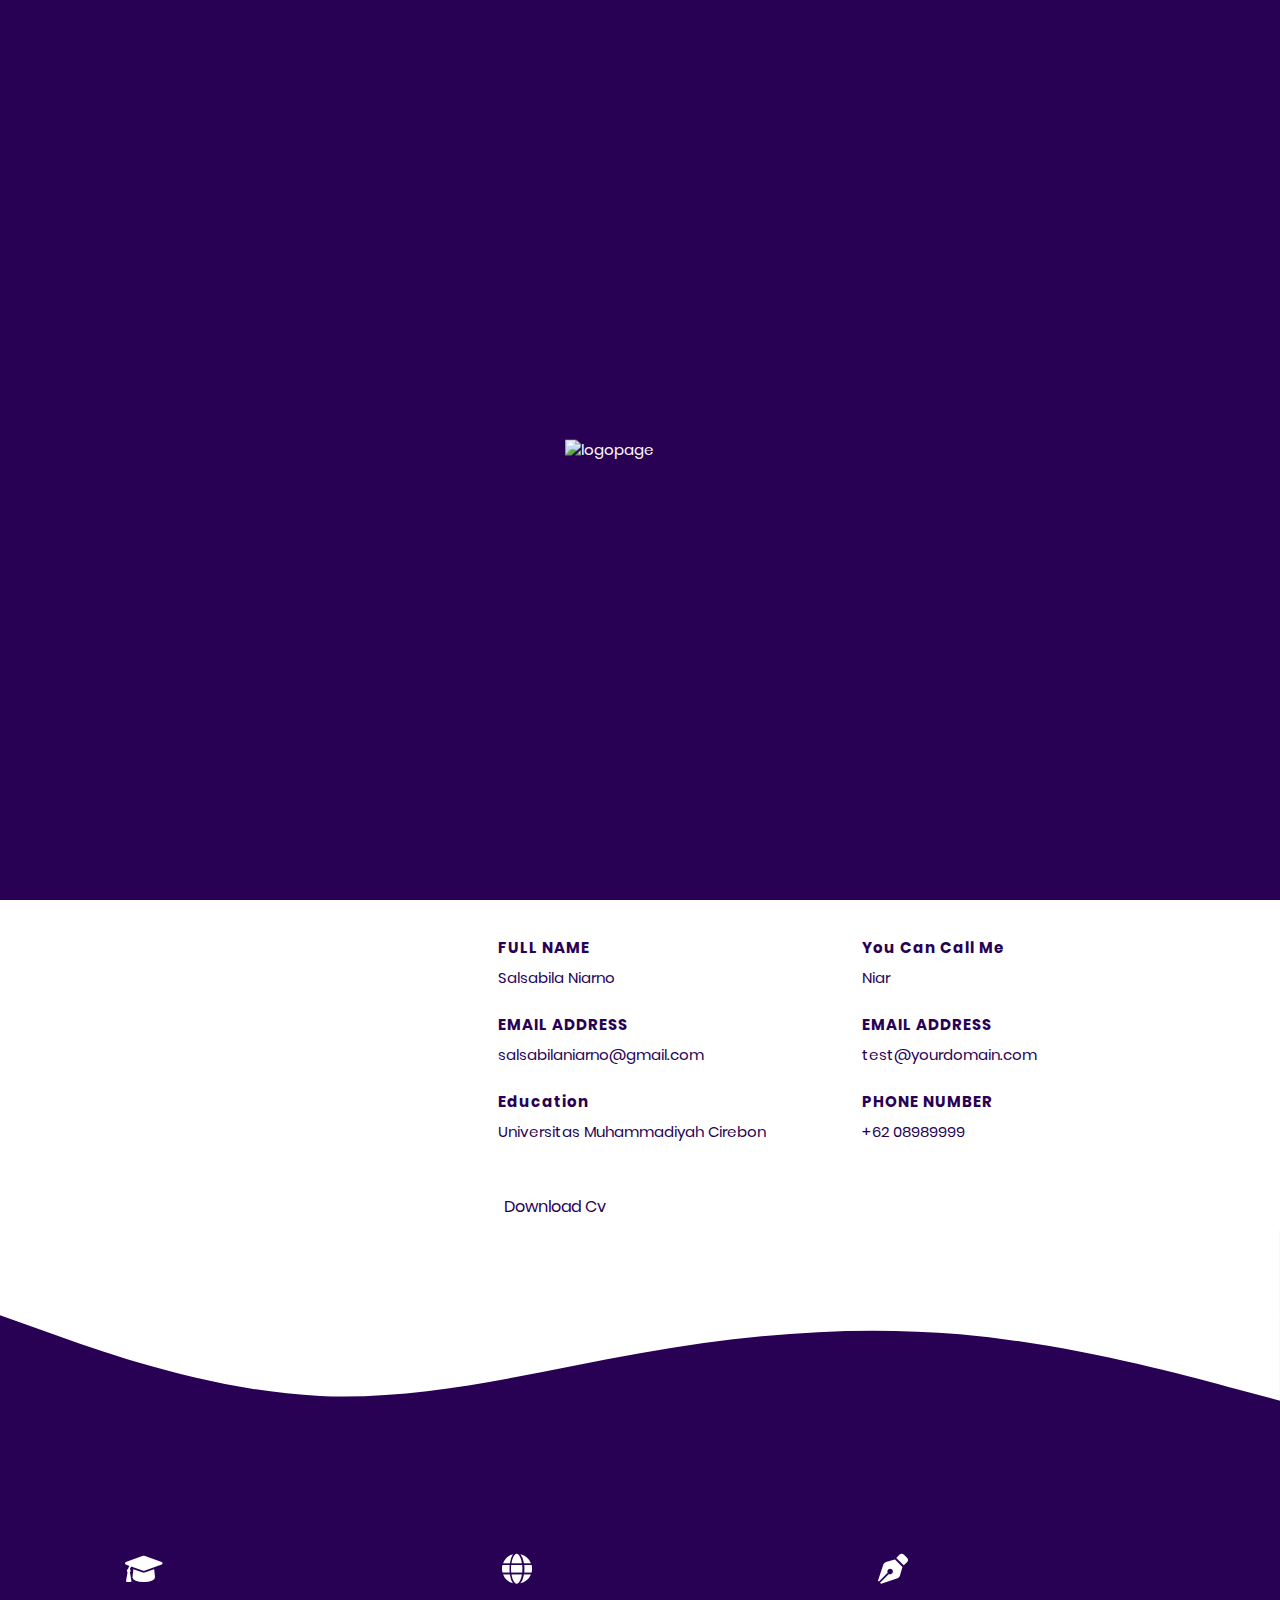
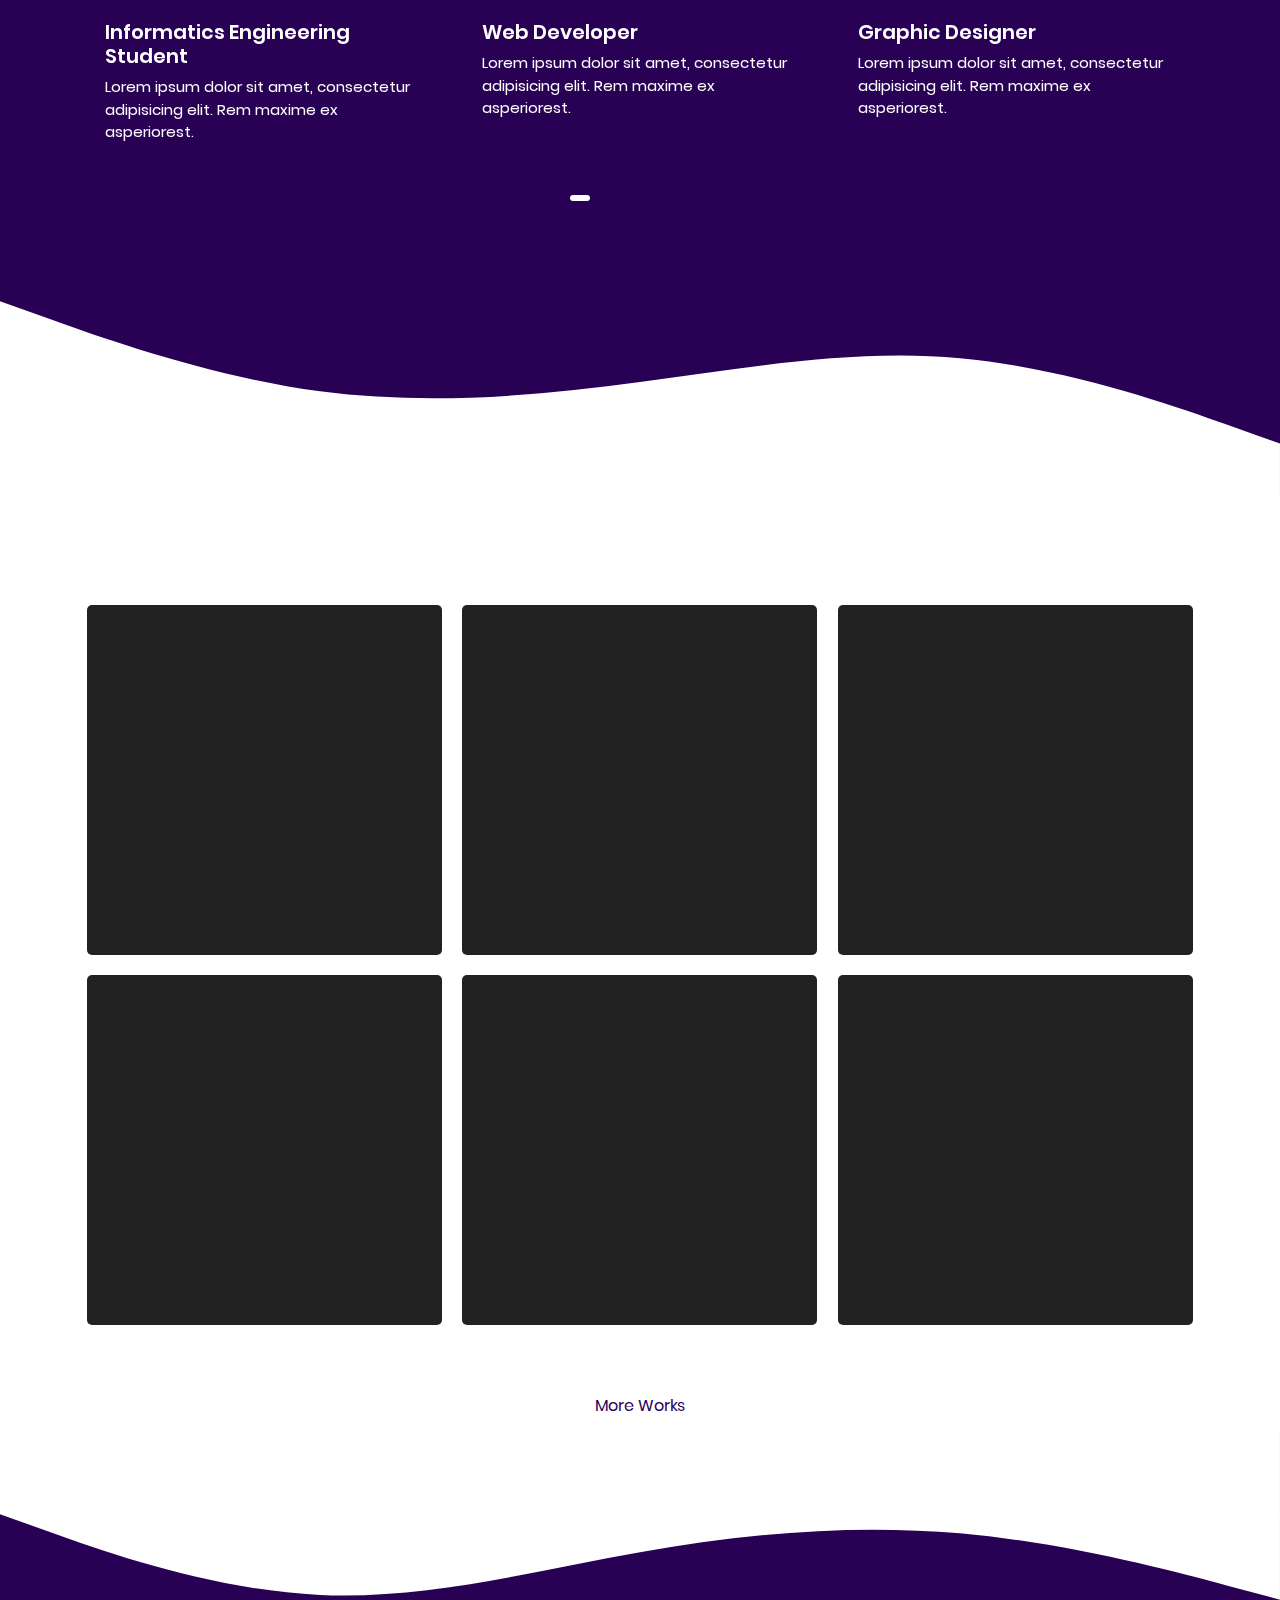
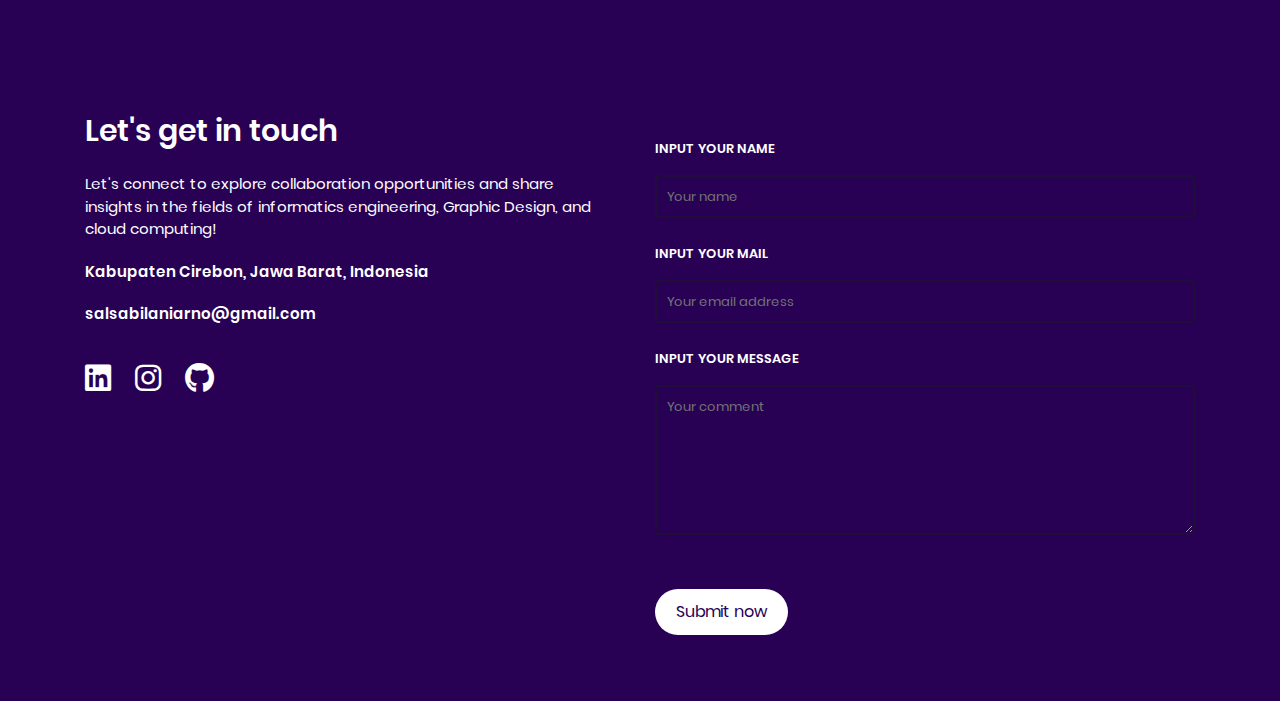
==== index.html @ 1436f21a "Add files via upload" ====
<!DOCTYPE html>
<html lang="zxx">

<head>
    <meta charset="UTF-8">
    <meta http-equiv="X-UA-Compatible" content="IE=edge">
    <meta name="viewport" content="width=device-width, initial-scale=1.0">
    <!-- title -->
    <title>Freeman - Free Multipurpose Personal One Page Html Template</title>
    <!-- favicon -->
    <link rel="icon" type="image/png" sizes="32x32" href="./asset/page/favicon-32x32.png">
    <link rel="icon" type="image/png" sizes="16x16" href="./asset/page/favicon-16x16.png">
    <link rel="shortcut icon" href="./asset/page/favicon.ico">
    <!-- metatag -->
    <meta name="author" content="Rama Hardian Sidik" />
    <meta property="og:title" content="Freeman - Multipurpose Personal One Page Html Template" />
    <meta property="og:url" content="" />
    <meta property="og:image" content="" />
    <meta property="og:description" content="Freeman - Multipurpose Personal One Page Html Template" />
    <meta property="og:site_name" content="Freeman template" />
    <meta name="twitter:card" content="summary">
    <meta name="twitter:title" content="Freeman - Multipurpose Personal One Page Html Template">
    <meta name="twitter:description" content="Freeman - Multipurpose Personal One Page Html Template">
    <meta name="twitter:image" content="">
    <meta id="tw_url" name="twitter:url" content="">
    <!-- main style -->
    <link href="css/main.css" rel="stylesheet">
    <!-- responsive style -->
    <link href="css/responsive.css" rel="stylesheet">
</head>

<body>
    <!-- header -->
    <header id="headermain">
        <div class="container">
            <div class="row headerwrap">
                <div class="col-xs-12 col-md-12 col-lg-2">
                    
                    <!-- navigation icon  -->
                    <div class="navicon d-block d-lg-none">
                        <div class="navicon__bar"></div>
                    </div>
                    <!-- end navigation icon  -->
                </div>
                <div class="col-lg-10 text-xl-left d-none d-lg-block justify-content-lg-left justify-content-xl-left">
                    <!-- navigation desktop -->
                    <nav class="navpage text-left">
                        <ul class="navpage__wrap">
                            <li class="navpage__list"><a href="#sectionhero" class="activelink">Intro</a></li>
                            <li class="navpage__list"><a href="#aboutsection">About Me</a></li>
                            <li class="navpage__list"><a href="#skillsection">Skills</a></li>
                            <li class="navpage__list"><a href="#portfoliosection">Portfolio</a></li>
                            <li class="navpage__list"><a href="#contactsection">Contact</a></li>
                        </ul>
                    </nav>
                    <!-- end navigation desktop -->
                </div>
            </div>
        </div>
    </header>
    <!-- end header -->
    <!-- mobile nav -->
    <div class="overlay">
        <div class="overlay__navigation">
            <ul class="overlay__listnav">
                <li class="navpage__list"><a href="#herosection">Intro.</a></li>
                <li><a href="#aboutsection">About Me.</a></li>
                <li><a href="#servicesection">Services.</a></li>
                <li><a href="#portfoliosection">Portfolio.</a></li>
                <li><a href="#contactsection">Contact.</a></li>
            </ul>
        </div>
    </div>
    <!-- end mobile nav -->
    <!-- PRELOADER -->
    <div class="preloader">
        <div class="preloader__img">
            <img src="./asset/page/logo.png" alt="logopage" class="img-fluid" />
        </div>
    </div>
    <!-- main wrap -->
    <main id="mainwrap">
        <!-- section hero -->
        <div id="sectionhero" class="sectionblock">
            <div class="container">
                <div class="row">
                    <div class="col-lg-6 pr-0 mr-0 pl-lg-0 pr-lg-5 mr-lg-0 mt-3 mt-lg-0 align-items-center justify-content-center align-items-lg-left justify-content-lg-left text-center text-lg-left d-flex order-1 order-lg-0 ">
                        <div class="infohero ">
                            <p class="infohero__p">Hello, i'm</p>
                            <h1 class="infohero__title">Salsabila
                                <span>Niarno</span>
                            </h1>
                            <span id="typed-text"></span>
                            <span class="cursor blink">&nbsp;</span>
                        </div>
                    </div>
                    <div class="col-lg-6 text-center order-0 order-lg-1 mb-5 mb-lg-0">
                        <div class="heroimg">
                            <img src="./asset/hero/1.png" alt="poto" class="img-fluid heroimg__poto" />
                        </div>
                    </div>
                </div>
            </div>
            <svg xmlns="http://www.w3.org/2000/svg" viewBox="0 0 1440 320">
                <path fill="#ffffff" fill-opacity="1" d="M0,128L60,149.3C120,171,240,213,360,192C480,171,600,85,720,85.3C840,85,960,171,1080,197.3C1200,224,1320,192,1380,176L1440,160L1440,320L1380,320C1320,320,1200,320,1080,320C960,320,840,320,720,320C600,320,480,320,360,320C240,320,120,320,60,320L0,320Z"></path>
              </svg>
        </div>
        <!-- end section hero -->
        <!-- about section -->
        <div id="aboutsection" class="sectionblock">
            <div class="container">
                <div class="row">
                    <div class="col-lg-4 text-center text-lg-left">
                        <div class="abouthero">
                            <h3>Salsabila Niarno</h3>
                        </div>
                    </div>
                    <div class="col-lg-8 pl-lg-5 text-center text-lg-left">
                        <div class="infoabout">
                            <p class="infoabout__title">
                                As an Informatics Engineering student with basic graphic design skills and Cloud Computing Cohort of Bangkit Academy, I accustomed to applying computational thinking in problem solving, and dedicated myself to leveraging technology to drive innovation and solve complex problems. With a strong foundation in informatics engineering principles, I have developed expertise in programming, database management, and systems analysis.
                            </p>
                            <div class="row  text-center text-lg-left">
                                <div class="col-lg-6">
                                    <ul class="infoabout__list">
                                        <li>
                                            <div class="infoabout__wrap">
                                                <span class="mt-4 mb-2 d-block infoabout__title">FULL NAME</span>
                                                <p>
                                                    Salsabila Niarno
                                                </p>
                                            </div>
                                        </li>
                                        <li>
                                            <div class="infoabout__wrap">
                                                <span class="mt-4 mb-2 d-block infoabout__title">EMAIL ADDRESS</span>
                                                <p>
                                                    salsabilaniarno@gmail.com
                                                </p>
                                            </div>
                                        </li>
                                        <li>
                                            <div class="infoabout__wrap">
                                                <span class="mt-4 mb-2 d-block infoabout__title">Education</span>
                                                <p>
                                                    Universitas Muhammadiyah Cirebon
                                                </p>
                                            </div>
                                        </li>
                                    </ul>
                                </div>
                                <div class="col-lg-6">
                                    <ul class="infoabout__list">
                                        <li>
                                            <div class="infoabout__wrap">
                                                <span class="mt-4 mb-2 d-block infoabout__title">You Can Call Me</span>
                                                <p>
                                                    Niar
                                                </p>
                                            </div>
                                        </li>
                                        <li>
                                            <div class="infoabout__wrap">
                                                <span class="mt-4 mb-2 d-block infoabout__title">EMAIL ADDRESS</span>
                                                <p>
                                                    test@yourdomain.com
                                                </p>
                                            </div>
                                        </li>
                                        <li>
                                            <div class="infoabout__wrap">
                                                <span class="mt-4 mb-2 d-block infoabout__title">PHONE NUMBER</span>
                                                <p>
                                                    +62 08989999
                                                </p>
                                            </div>
                                        </li>
                                    </ul>
                                </div>
                                <a href="https://drive.google.com/file/d/1ZrMHbCD3Ubj4wQnSOyCLIr5Jhly6GvUn/view?usp=sharing" class="btn linkbtn aboutlink mt-4" target="_blank">
                                    Download Cv
                                </a>
                            </div>
                        </div>
                    </div>
                    <!--
                    <div class="col-lg-12 mt-5 mb-4 pt-5">
                        <div class="row">
                            <div class="col-lg-3">
                                <div class="counterwrap">
                                    <p class="counterwrap__counternum"><span class="counterwrap__counter" data-Speed="5000">200</span><span class="icon">+</span></p>
                                    <p>Projects completed
                                    </p>
                                </div>
                            </div>
                            <div class="col-lg-3">
                                <div class="counterwrap">
                                    <p class="counterwrap__counternum"><span class="counterwrap__counter" data-Speed="5000">30</span></p>
                                    <p>Winning Awards
                                    </p>
                                </div>
                            </div>
                            <div class="col-lg-3">
                                <div class="counterwrap">
                                    <p class="counterwrap__counternum"><span class="counterwrap__counter" data-Speed="5000">1000</span><span class="icon">+</span></p>
                                    <p>Happy Clients
                                    </p>
                                </div>
                            </div>
                            <div class="col-lg-3">
                                <div class="counterwrap">
                                    <p class="counterwrap__counternum"><span class="counterwrap__counter" data-Speed="5000">10</span></p>
                                    <p>On Projects
                                    </p>
                                </div>
                            </div>
                        </div>
                    </div>
                    -->
                </div>
            </div>

        </div>
        <!-- end about -->
        <!-- skills section -->
        <div id="skillsection" class="sectionblock">
            <svg xmlns="http://www.w3.org/2000/svg" viewBox="0 0 1440 320">
                <path fill="#ffffff" fill-opacity="1" d="M0,96L60,117.3C120,139,240,181,360,186.7C480,192,600,160,720,138.7C840,117,960,107,1080,117.3C1200,128,1320,160,1380,176L1440,192L1440,0L1380,0C1320,0,1200,0,1080,0C960,0,840,0,720,0C600,0,480,0,360,0C240,0,120,0,60,0L0,0Z"></path>
              </svg>
            <div class="container">
                <div class="row">
                    <div class="col-lg-12">
                        <div id="sliderservice" class="sliderservice__contentinner keen-slider">
                            <div class="wrapservice keen-slider__slide text-center text-lg-left">
                                <i class="fa-solid fa-graduation-cap"></i>
                                <h3 class="mt-3 wrapservice__title"> Informatics Engineering Student</h3>
                                <p>Lorem ipsum dolor sit amet, consectetur adipisicing elit. Rem maxime ex asperiorest.</p>
                            </div>
                            <div class="wrapservice keen-slider__slide text-center text-lg-left">
                                <i class="fa-solid fa-globe"></i>
                                <h3 class="mt-3 wrapservice__title">Web Developer</h3>
                                <p>Lorem ipsum dolor sit amet, consectetur adipisicing elit. Rem maxime ex asperiorest.</p>
                            </div>
                            <div class="wrapservice keen-slider__slide text-center text-lg-left">
                                <i class="fa-solid fa-pen-nib"></i>
                                <h3 class="mt-3 wrapservice__title">Graphic Designer</h3>
                                <p>Lorem ipsum dolor sit amet, consectetur adipisicing elit. Rem maxime ex asperiorest.</p>
                            </div>
                            <div class="wrapservice keen-slider__slide text-center text-lg-left">
                                <i class="fa-regular fa-object-group"></i>
                                <h3 class="mt-3 wrapservice__title">UI/UX Design</h3>
                                <p>Lorem ipsum dolor sit amet, consectetur adipisicing elit. Rem maxime ex asperiorest.</p>
                            </div>
                            <div class="wrapservice keen-slider__slide text-center text-lg-left">
                                <i class="fa-solid fa-cloud"></i>
                                <h3 class="mt-3 wrapservice__title">Cloud Computing</h3>
                                <p>Lorem ipsum dolor sit amet, consectetur adipisicing elit. Rem maxime ex asperiorest.</p>
                            </div>
                        </div>

                    </div>
                </div>
            </div>
            <svg xmlns="http://www.w3.org/2000/svg" viewBox="0 0 1440 320"><path fill="#ffffff" fill-opacity="1" d="M0,96L60,117.3C120,139,240,181,360,197.3C480,213,600,203,720,186.7C840,171,960,149,1080,160C1200,171,1320,213,1380,234.7L1440,256L1440,320L1380,320C1320,320,1200,320,1080,320C960,320,840,320,720,320C600,320,480,320,360,320C240,320,120,320,60,320L0,320Z"></path></svg>
        </div>
        <!-- end service section -->
        <!-- portfolio section -->
        <div id="portfoliosection" class="sectionblock">
            <div class="container">
                <div class="row">
                    <div class="col-lg-12 text-center">
                        <!-- filter portfolio -->
                        <div class="warpfilter text-left">
                            <ul id="filterwrap" class="warpfilter__filter justify-content-left text-center text-lg-left">
                                <li data-group="all" class="active">All</li>
                                <li data-group="web">Web Design</li>
                                <li data-group="branding">Branding</li>
                            </ul>
                        </div>
                        <!-- end filter portfolio -->
                        <div id="porfoliowarp" class="grid-gutter-md grid-col-3">
                            <!--  PORFOLIO ITEM -->
                            <div class="porfoliowarp__item" data-groups='["branding"]'>
                                <a class="porfoliowarp__portolink glightbox" data-glightbox="type: image" href="./asset/portfolio/1.jpg">
                                    <i class="fa-solid fa-circle-plus"></i>
                                    <div class="porfoliowarp__content" style="background: url(./asset/portfolio/1.jpg) no-repeat center;  background-position: center;
                        background-size: cover;"></div>
                                </a>
                            </div>
                            <!-- END PORTFOLIO ITEM -->
                            <!--  PORFOLIO ITEM -->
                            <div class="porfoliowarp__item" data-groups='["branding"]'>
                                <a class="porfoliowarp__portolink glightbox" data-glightbox="type: image" href="./asset/portfolio/2.jpg">
                                    <i class="fa-solid fa-circle-plus"></i>
                                    <div class="porfoliowarp__content" style="background: url(./asset/portfolio/2.jpg) no-repeat center;  background-position: center;
                        background-size: cover;"></div>
                                </a>
                            </div>
                            <!-- END PORTFOLIO ITEM -->
                            <!--  PORFOLIO ITEM -->
                            <div class="porfoliowarp__item" data-groups='["web"]'>
                                <a class="porfoliowarp__portolink glightboxvideo" data-glightbox="type: video" href="https://www.youtube.com/watch?v=mqy98hcMV9w">
                                    <i class="fa-solid fa-circle-plus"></i>
                                    <div class="porfoliowarp__content" style="background: url(./asset/portfolio/3.jpg) no-repeat center;  background-position: center;
                        background-size: cover;"></div>
                                </a>
                            </div>
                            <!-- END PORTFOLIO ITEM -->
                            <!--  PORFOLIO ITEM -->
                            <div class="porfoliowarp__item" data-groups='["web"]'>
                                <a class="porfoliowarp__portolink glightbox" data-glightbox="type: image" href="./asset/portfolio/4.jpg">
                                    <i class="fa-solid fa-circle-plus"></i>
                                    <div class="porfoliowarp__content" style="background: url(./asset/portfolio/4.jpg) no-repeat center;  background-position: center;
                        background-size: cover;"></div>
                                </a>
                            </div>
                            <!-- END PORTFOLIO ITEM -->
                            <!--  PORFOLIO ITEM -->
                            <div class="porfoliowarp__item" data-groups='["web"]'>
                                <a class="porfoliowarp__portolink glightbox" data-glightbox="type: image" href="./asset/portfolio/5.jpg">
                                    <i class="fa-solid fa-circle-plus"></i>
                                    <div class="porfoliowarp__content" style="background: url(./asset/portfolio/5.jpg) no-repeat center;  background-position: center;
                        background-size: cover;"></div>
                                </a>
                            </div>
                            <!-- END PORTFOLIO ITEM -->
                            <!--  PORFOLIO ITEM -->
                            <div class="porfoliowarp__item" data-groups='["branding"]'>
                                <a class="porfoliowarp__portolink  glightbox" data-glightbox="type: image" href="./asset/portfolio/6.jpg">
                                    <i class="fa-solid fa-circle-plus"></i>
                                    <div class="porfoliowarp__content" style="background: url(./asset/portfolio/6.jpg) no-repeat center;  background-position: center;
                        background-size: cover;"></div>
                                </a>
                            </div>
                            <!-- END PORTFOLIO ITEM -->
                        </div>
                        <a href="#" class="btn linkbtn mt-5">
                            More Works
                        </a>
                    </div>
                </div>
            </div>
        </div>
        <!-- end portfolio section -->
        <!-- contact section -->
        <div id="contactsection" class="sectionblock">
            <svg xmlns="http://www.w3.org/2000/svg" viewBox="0 0 1440 320">
                <path fill="#ffffff" fill-opacity="1" d="M0,96L60,117.3C120,139,240,181,360,186.7C480,192,600,160,720,138.7C840,117,960,107,1080,117.3C1200,128,1320,160,1380,176L1440,192L1440,0L1380,0C1320,0,1200,0,1080,0C960,0,840,0,720,0C600,0,480,0,360,0C240,0,120,0,60,0L0,0Z"></path>
              </svg>
            <div class="container">
                <div class="row">
                    <div class="col-lg-6 pr-lg-5">
                        <div class="contactdetail">
                            <h3 class="contactdetail__title mb-4">
                                Let's get in touch
                            </h3>
                            <p>Let's connect to explore collaboration opportunities and share insights in the fields of informatics engineering, Graphic Design, and cloud computing!</p>
                            <ul class="contactdetail__list">
                                <li>
                                    <span class="contactdetail__span">
                                        Kabupaten Cirebon, Jawa Barat, Indonesia
                                     </span>
                                </li>
                                <li>
                                    <span class="contactdetail__span">
                                        salsabilaniarno@gmail.com
                                    </span>
                                </li>
                            </ul>
                            <ul class="contactdetail__sosmed">
                                <li>
                                    <a href="https://www.linkedin.com/in/salsabila-niarno/" target="_blank">
                                        <i class="fa-brands fa-linkedin"></i>
                                    </a>
                                </li>
                                <li>
                                    <a href="https://www.instagram.com/niarsalsaa/" target="_blank">
                                        <i class="fa-brands fa-instagram"></i>
                                    </a>
                                </li>
                                <li>
                                    <a href="https://github.com/justniar" target="_blank">
                                        <i class="fa-brands fa-github"></i>
                                    </a>
                                </li>
                            </ul>
                        </div>
                    </div>
                    <div class="col-lg-6">
                        <div class="contactform">
                            <!-- form contact -->
                            <form action="#" id="formcontact" class="contactform">
                                <!-- input contact wrap -->
                                <div class="contactform__form-group row">
                                    <div class="col-lg-12 pt-4">
                                        <label for="yourname" class="pb-2 ">Input your name</label>
                                        <input type="text" id="yourname" class="contactform__inputtext input-control " placeholder="Your name" name="name" data-name="name" />
                                    </div>
                                    <!-- input contact wrap -->
                                    <div class="col-lg-12 pt-4">
                                        <label for="yourmail" class="pb-2 ">Input your mail</label>
                                        <input type="email" id="yourmail" class="contactform__inputtext input-control " placeholder="Your email address" name="email" data-name="email" />
                                    </div>
                                    <!-- input contact wrap -->
                                    <div class="col-lg-12 pt-4">
                                        <label for="comment" class="pb-2">Input your message</label>
                                        <textarea class="contactform__comentarea input-control" id="comment" placeholder="Your comment" name="comment" data-name="comment"></textarea>
                                        <button id="submitbutton" class="btn mt-5  contactform__submitbuton linkbtn mt-5 mb-3" type="submit">Submit now</button>
                                    </div>
                                </div>
                            </form>
                        </div>
                    </div>
                </div>
            </div>
        </div>
        <!-- end contact section -->
    </main>
    <!-- end main wrap -->
    <!-- keen slider -->
    <script src="./javascript/vendor/keen-slider.js"></script>
    <!-- glightbox -->
    <script src="./javascript/vendor/glightbox.js"></script>
    <!-- shufle -->
    <script src="./javascript/vendor/shufle.js"></script>
    <!-- script -->
    <script src="./javascript/main.js"></script>
</body>

</html>
---- css/main.css ----
/*
* ----------------------------------------------------------------------------------------
Author        : Rama Hardian Sidik
Template Name : Freeman - Multipurpose Personal One Page Html Template
Version       : 1.0
Filename      : main.css
* ----------------------------------------------------------------------------------------
  TABLE OF CONTENT
* ----------------------------------------------------------------------------------------
* 01.BASE CSS. 
    - loadder 
* 02.HEADER SECTION.
    - navigation 
* 03.HERO SECTION. 
* 04.ABOUT SECTION.
* 05.SERVICES SECTION.
* 06.PORTFOLIO SECTION.
* 07.CONTACT SECTION.
* ----------------------------------------------------------------------------------------
*/
    
    @import url(./vendor/bootstrap/bootstrap.css);
    @import url(./vendor/fontawesome/all.min.css);
    @import url(./vendor/keen-slider.css);
    @import url(./vendor/glightbox.css);
    @font-face {
        font-family: "Poppins";
        font-style: normal;
        font-weight: 700;
        src: url("../font/Poppins-Bold.woff2") format("woff2");
        font-display: swap;
    }
    
    @font-face {
        font-family: "Poppins";
        font-style: normal;
        font-weight: 600;
        src: url("../font/Poppins-SemiBold.woff2") format("woff2");
        font-display: swap;
    }
    
    @font-face {
        font-family: "Poppins";
        font-style: normal;
        font-weight: 400;
        src: url("../font/Poppins-Regular.woff2") format("woff2");
        font-display: swap;
    }
    /*
* ----------------------------------------------------------------------------------------
* 01.BASE CSS. 
* ----------------------------------------------------------------------------------------
*/
    
    * {
        -webkit-font-smoothing: antialiased;
    }
    
    body {
        font-family: 'Poppins';
        font-size: 15px;
        font-weight: 400;
        background: #280155;
        color: #ffffff;
        text-rendering: optimizeLegibility;
    }
    
     ::selection {
        background: #280155;
        color: #ffffff;
    }
    
    a:hover {
        text-decoration: none;
    }
    
    .fixid {
        background: #2d015f;
        box-shadow: 0 0 10px 5px #ffffff;
    }
    
    label {
        font-size: 13px;
        font-weight: 600;
        text-transform: uppercase;
    }
    
    input,
    textarea {
        padding: 10px;
        font-size: 13px;
        width: 100%;
        color: #ffffff;
        background: transparent;
        border: 2px solid rgba(25, 26, 30, .5);
        border-radius: 3px;
    }
    
    textarea {
        height: 150px;
    }
    
    .goverlay {
        background: #280155;
    }
    
    .linkbtn {
        background: #ffffff;
        color: #280155;
        padding: 10px 20px;
        border-radius: 50px;
    }
    
    .linkbtn:hover {
        color: #280155;
    }
    
    .navigation-wrapper {
        position: relative;
    }
    
    .dots {
        display: flex;
        padding: 5px 0;
        justify-content: center;
    }
    
    .dot {
        border: none;
        width: 20px;
        height: 2px;
        background: #280155;
        border-radius: 3px;
        margin: 10px 5px;
        padding: 3px;
        cursor: pointer;
    }
    
    .dot:focus {
        outline: none;
    }
    
    .dot--active {
        background: #ffffff;
    }
    /*
* ----------------------------------------------------------------------------------------
* 01.BASE CSS. 
- preloader
* ----------------------------------------------------------------------------------------
*/
    
    .preloader {
        position: fixed;
        width: 100%;
        height: 100%;
        z-index: 999999999 !important;
        background-color: #280155;
        top: 0;
        left: 0;
        right: 0;
        bottom: 0;
    }
    
    .preloader .preloader__img {
        display: inline-block;
        position: absolute;
        width: 150px;
        top: 50%;
        left: 50%;
        transform: translate(-50%, -50%);
    }
    /*
* ----------------------------------------------------------------------------------------
* 02.HEADER SECTION. 
* ----------------------------------------------------------------------------------------
*/
    
    #headermain {
        padding: 10px 0 10px;
        position: fixed;
        width: 100%;
        z-index: 3;
    }
    /*
* ----------------------------------------------------------------------------------------
* 02.HEADER SECTION. 
- navigation
* ----------------------------------------------------------------------------------------
*/
    
    .navpage__wrap {
        padding: 10px 0 0;
        margin: 0;
    }
    
    .navpage__wrap li {
        list-style: none;
        display: inline-block;
        margin: 0 3px;
    }
    
    .navpage__wrap li a {
        font-size: 15px;
        font-weight: 500;
        position:relative;
        color: #ffffff;
        z-index: 1;
        padding: 5px 15px;
        border-radius: 50px;
    }
    
    .navpage__wrap li a:hover {
        text-decoration: none;
        color: #280155;
        background: #ffffff;
    }
    
    .navpage__wrap li a.activelink {
        color: #280155;
        background: #ffffff;
    }
    
    .navicon {
        position: absolute;
        right: 10px;
        top: 10px;
        width: 50px;
        height: 50px;
        cursor: pointer;
        z-index: 22;
        border-radius: 25px;
    }
    
    .navicon__bar {
        width: 18px;
        height: 1px;
        position: absolute;
        top: 25%;
        left: 50%;
        transform: translate(-50%, -50%);
        background: rgba(0, 0, 0, 0);
        transition: all .3s;
    }
    
    .navicon__bar:before,
    .navicon__bar:after {
        content: '';
        position: absolute;
        width: 25px;
        height: 2px;
        background: #ffffff;
    }
    
    .navicon:hover .navicon__bar:before,
    .navicon:hover .navicon__bar:after {
        background: #ffffff;
    }
    
    .navicon__bar:before {
        transform: rotate(0deg) translate(0px, -4px);
    }
    
    .navicon__bar:after {
        transform: rotate(0deg) translate(0px, 4px);
    }
    
    .navicon.active .navicon__bar:before {
        transform: rotate(-45deg) translate(0px, 0px);
    }
    
    .navicon.active .navicon__bar:after {
        transform: rotate(45deg) translate(0px, 0px);
    }
    
    .navicon.active:hover .navicon__bar .navicon__bar:before {
        transform: rotate(0deg) translate(0px, 0px);
    }
    
    .navicon.active:hover .navicon__bar .navicon__bar:after {
        transform: rotate(0deg) translate(0px, 0px);
    }
    
    .overlay {
        position: fixed;
        width: 100%;
        height: auto;
        z-index: 2;
        top: -100%;
        display: none;
        background: #280155;
        padding: 80px 0 30px 0;
        border-bottom: 1px solid #280155;
    }
    
    .overlay__listnav {
        padding: 0 0 0 20px;
    }
    
    .overlay__listnav li {
        list-style: none;
        margin: 10px 0;
    }
    
    .overlay__listnav li a {
        font-size: 18px;
        font-weight: 500;
        position: relative;
        color: #280155;
        padding: 5px 10px;
        border-radius: 50px;
    }
    
    .overlay__listnav li a:hover {
        color: #280155;
        text-decoration: none;
        background: #ffffff;
    }
    
    .openmenu .overlay {
        display: block;
        top: -1px;
    }
    /*
* ----------------------------------------------------------------------------------------
* 03.HERO SECTION. 
* ----------------------------------------------------------------------------------------
*/
    
    #sectionhero {
        padding: 100px 0 0;
    }
    
    .infohero__p {
        font-size: 20px;
        letter-spacing: 1px;
        padding: 5px 20px;
        color: #280155;
        display: inline-block;
        background: #ffffff;
    }
    
    .infohero__title {
        font-size: 80px;
        font-weight: 600;
        text-shadow: 5px 5px #280155;
    }
    
    .infohero__title span {
        display: block;
    }
    
    .heroimg {
        height: 350px;
        width: 350px;
        margin: 0 auto;
    }
    
    .heroimg .heroimg__poto {
        border-radius: 100%;
        height: 350px;
        width: 350px;
        object-fit: cover;
        box-shadow: 20px 20px 1px 1px #280155;
        border: 7px solid;
    }
    
    #typed-text {
        letter-spacing: 3px;
        font-size: 20px;
        font-weight: 600;
        text-transform: uppercase;
    }
    
    .herolink {
        display: inline-block;
    }
    /*
* ----------------------------------------------------------------------------------------
* 04.ABOUT SECTION. 
* ----------------------------------------------------------------------------------------
*/
    
    #aboutsection {
        height: auto;
        background: #ffffff;
        color: #280155;
        padding: 50px 0 0;
    }
    
    .abouthero h3 {
        font-size: 50px;
        font-weight: 600;
    }
    
    .infoabout__list {
        padding: 0;
    }
    
    .infoabout__list li {
        list-style: none;
    }
    
    .infoabout__wrap .infoabout__title {
        color: #280155;
        letter-spacing: 1px;
        font-weight: 700;
    }
    /*
* ----------------------------------------------------------------------------------------
* 05.SERVICE SECTION. 
* ----------------------------------------------------------------------------------------
*/
    
    #servicesection {
        background: #280155;
        height: auto;
        padding: 0 0 0;
    }
    
    .counterwrap {
        text-align: center;
    }
    
    .counterwrap__counternum {
        font-size: 30px;
        font-weight: 700;
    }
    
    .wrapservice {
        padding: 20px;
    }
    
    .wrapservice i {
        font-size: 30px;
        background: #280155;
        padding: 20px 20px;
        border-radius: 100%;
    }
    
    .wrapservice__title {
        font-size: 20px;
        font-weight: 600;
    }
    /*
* ----------------------------------------------------------------------------------------
* 06.PORTFOLIO SECTION. 
* ----------------------------------------------------------------------------------------
*/
    
    #portfoliosection {
        background: #ffffff;
        height: auto;
    }
    
    #porfoliowarp {
        padding-top: 50px;
        position: relative;
        padding-left: 0;
        padding-right: 0;
        z-index: 1;
    }
    
    .grid-gutter-md {
        margin-left: -8px;
        margin-right: -8px;
    }
    
    .porfoliowarp__item {
        cursor: pointer;
        margin: 0;
        position: relative;
        float: right;
        padding: 10px;
        width: 33.3333%;
        border-radius: 5px;
        overflow: hidden;
    }
    
    .porfoliowarp__content {
        border-radius: 5px;
        height: 350px;
        width: 100%;
        -webkit-transition: all .3s ease;
        -moz-transition: all .3s ease;
        -ms-transition: all .3s ease;
        -o-transition: all .3s ease;
        transition: all .3s ease;
    }
    
    .porfoliowarp__item:hover .porfoliowarp__content {
        background-color: #280155;
        opacity: .5;
    }
    
    .porfoliowarp__portolink i {
        position: absolute;
        z-index: 1;
        color: #ffffff;
        opacity: 0;
        font-size: 50px;
        position: absolute;
        top: 50%;
        left: 50%;
        -ms-transform: translate(-50%, -50%);
        transform: translate(-50%, -50%);
        transition: all .3s;
    }
    
    .porfoliowarp__item:hover i {
        opacity: 1;
    }
    
    #filterwrap {
        padding: 0;
        margin: 30px 0;
    }
    
    #filterwrap li {
        display: inline-block;
        list-style: none;
        margin: 0 5px;
        padding: 5px 20px;
        cursor: pointer;
        border: 1px solid #ffffff;
    }
    
    #filterwrap li.active {
        background: #ffffff;
        color: #ffffff;
    }
    /*
* ----------------------------------------------------------------------------------------
* 07.CONTACT SECTION. 
* ----------------------------------------------------------------------------------------
*/
    
    #contactsection {
        height: auto;
        background: #280155;
        padding: 0 0 50px;
    }
    
    .contactdetail__title {
        font-size: 30px;
        font-weight: 600;
    }
    
    .contactdetail__list {
        padding: 0;
    }
    
    .contactdetail__list li {
        list-style: none;
        position: relative;
        margin: 20px 0;
    }
    
    .contactdetail__span {
        font-weight: 600;
    }
    
    .contactdetail__sosmed {
        padding: 0;
    }
    
    .contactdetail__sosmed li:first-child {
        margin: 10px 10px 0 0;
    }
    
    .contactdetail__sosmed li {
        list-style: none;
        margin: 10px 10px 10px;
        display: inline-block;
    }
    
    .contactdetail__sosmed li a {
        color: #ffffff;
        font-size: 30px;
    }
    /*
---- css/responsive.css ----
/*
* ----------------------------------------------------------------------------------------
Author        : Rama Hardian Sidik
Template Name : Freeman - Multipurpose Personal One Page Html Template
Version       : 1.0
Filename      : responsive.css
* ----------------------------------------------------------------------------------------
*/

@media only screen and (min-device-width: 1366px) and (max-device-width: 1366px) and (orientation: landscape) and (-webkit-min-device-pixel-ratio: 2) {}

@media only screen and (min-device-width: 1024px) and (max-device-width: 1024px) and (orientation: portrait) and (-webkit-min-device-pixel-ratio: 2) {}

@media only screen and (device-width: 375px) and (device-height: 812px) and (orientation: landscape) and (-webkit-device-pixel-ratio: 3) {}

@media only screen and (device-width: 812px) and (device-height: 375px) and (orientation: portrait) and (-webkit-device-pixel-ratio: 3) {}

@media (min-width: 1366px) {}

@media screen and (max-width: 2560px) {
    body.openmenu .overlay {
        display: none;
    }
}

@media screen and (max-width: 1440px) {}

@media screen and (max-width: 1366px) {}

@media screen and (max-width: 1280px) {}

@media screen and (max-width: 1128px) {}

@media screen and (max-width: 1024px) {}

@media (max-width: 999px) {
    body.openmenu .overlay {
        display: block;
    }
    .heroimg {
        height: 300px;
        width: 300px;
    }
    .heroimg .heroimg__poto {
        height: 300px;
        width: 300px;
    }
    .infohero__p {
        font-size: 15px;
    }
    .infohero__title {
        font-size: 50px;
    }
    .aboutlink {
        margin: 0 auto;
    }
    #typed-text {
        font-size: 15px;
    }
    .porfoliowarp__item {
        width: 50%;
    }
}

@media (max-width: 899) {}

@media (max-width: 799px) {
    .porfoliowarp__item {
        width: 100%;
    }
}

@media only screen and (max-width: 699px) {}

@media only screen and (max-width: 580px) {}

@media (max-width: 480px) {}

@media (max-width: 360px) {}

@media all and (-ms-high-contrast: none),
(-ms-high-contrast: active) {}

@media only screen and (min-device-width: 768px) and (max-device-width: 1024px) and (orientation: landscape) and (-webkit-min-device-pixel-ratio: 2) {}

@media only screen and (min-device-width: 768px) and (max-device-width: 1024px) and (orientation: portrait) and (-webkit-min-device-pixel-ratio: 2) {}

@media(hover: hover) and (pointer: fine) {}

@media screen and (prefers-reduced-motion) {}
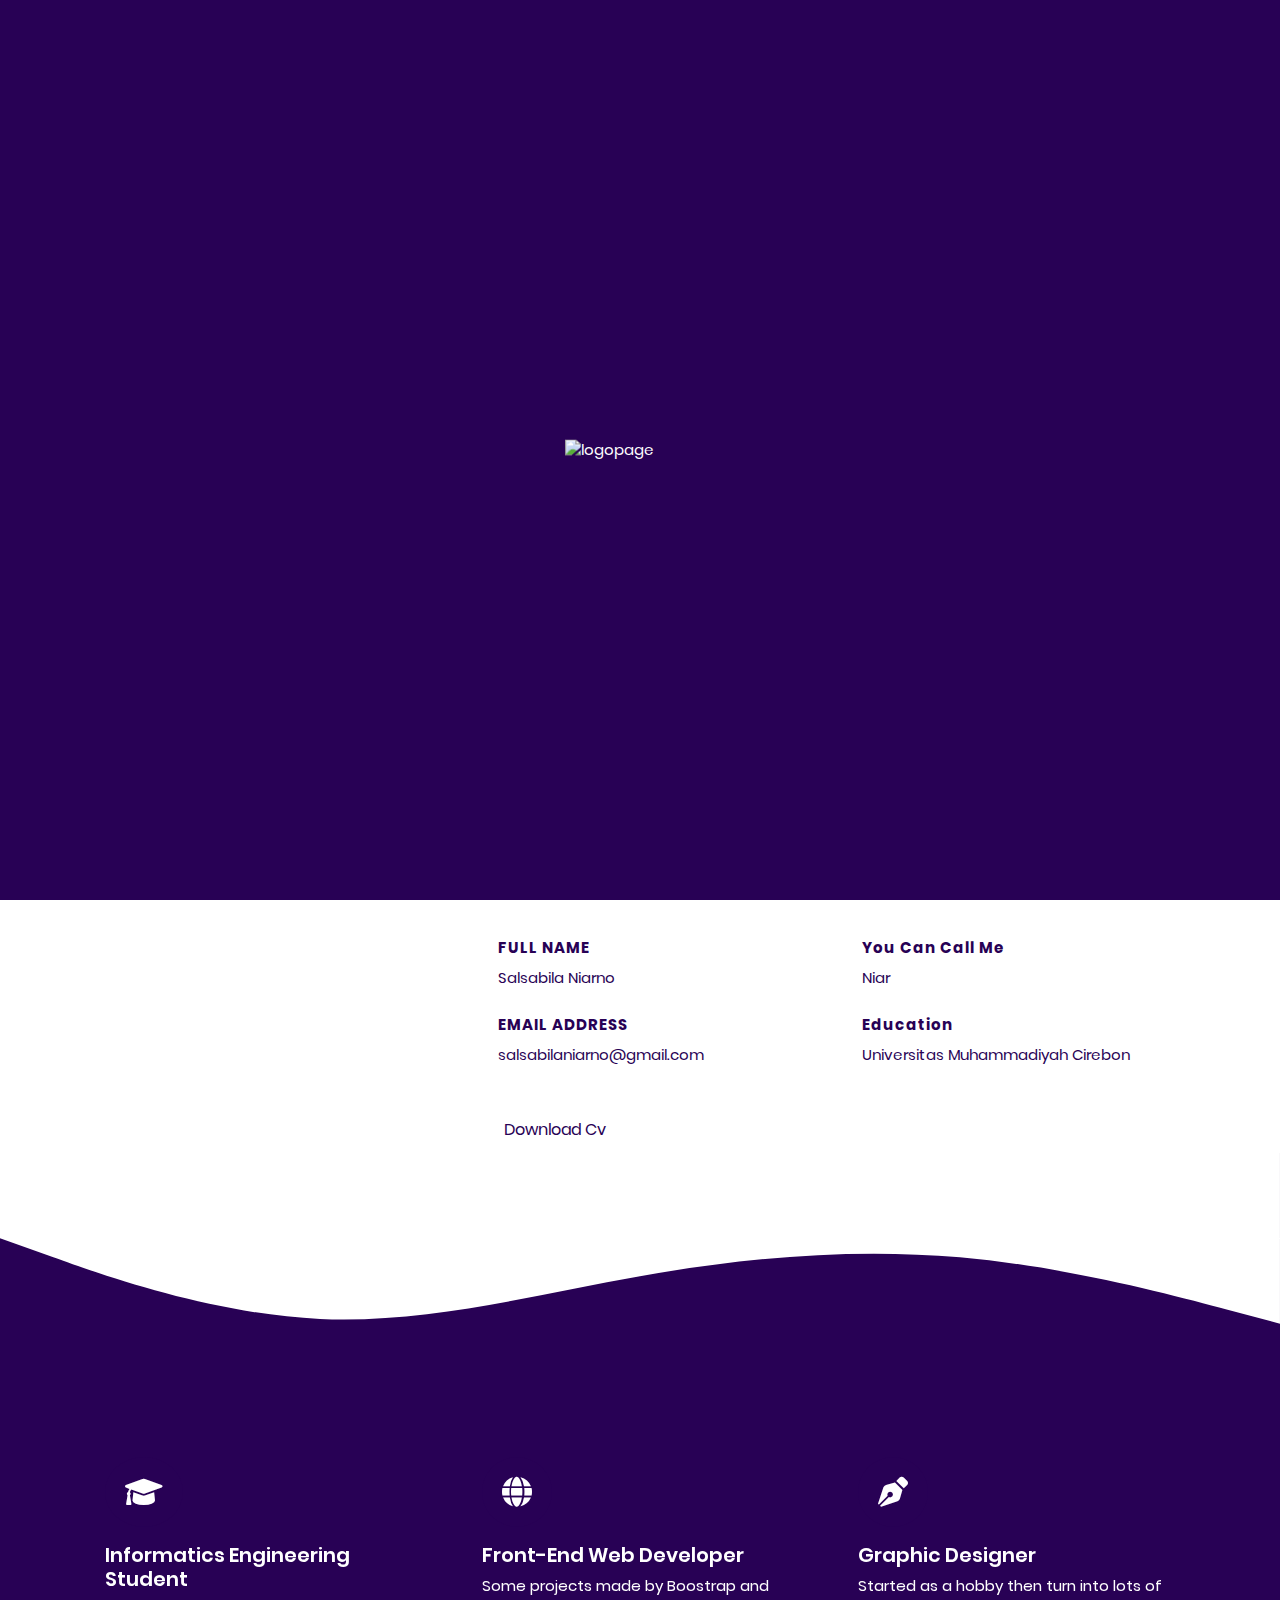
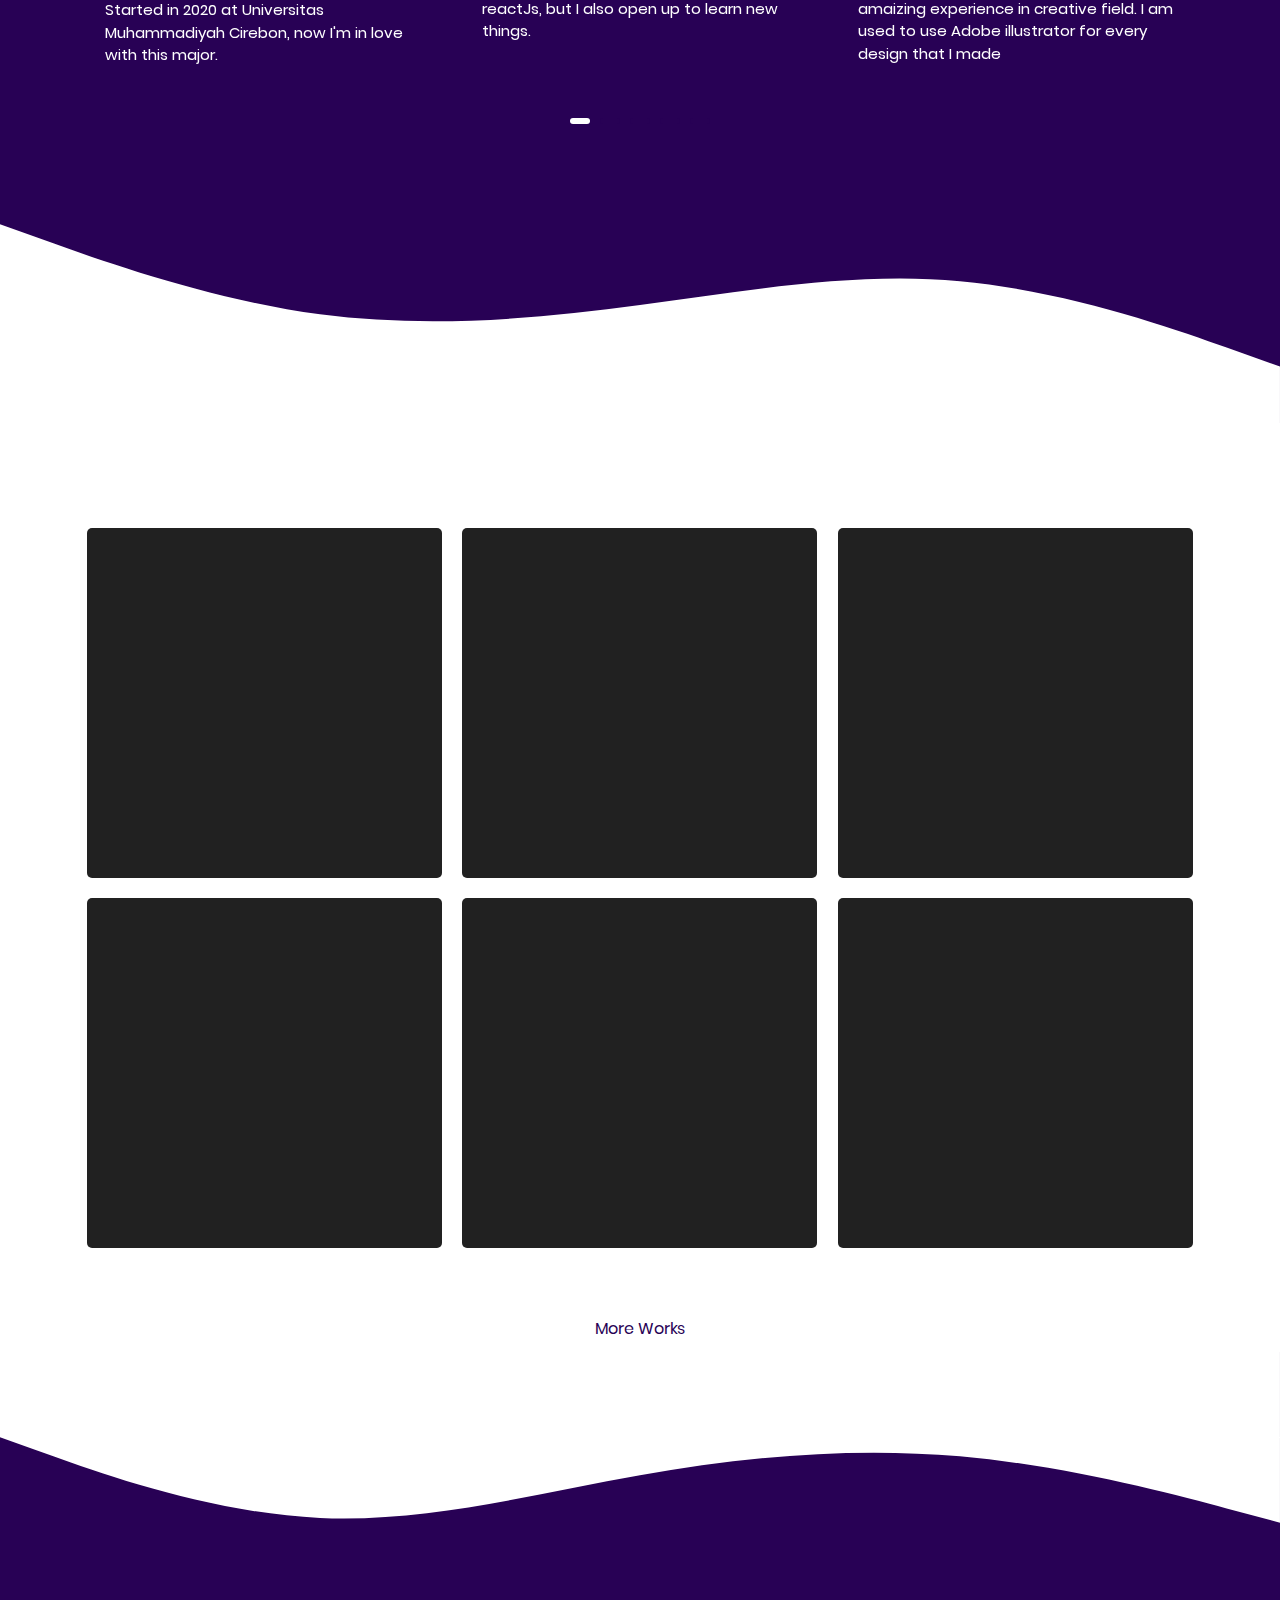
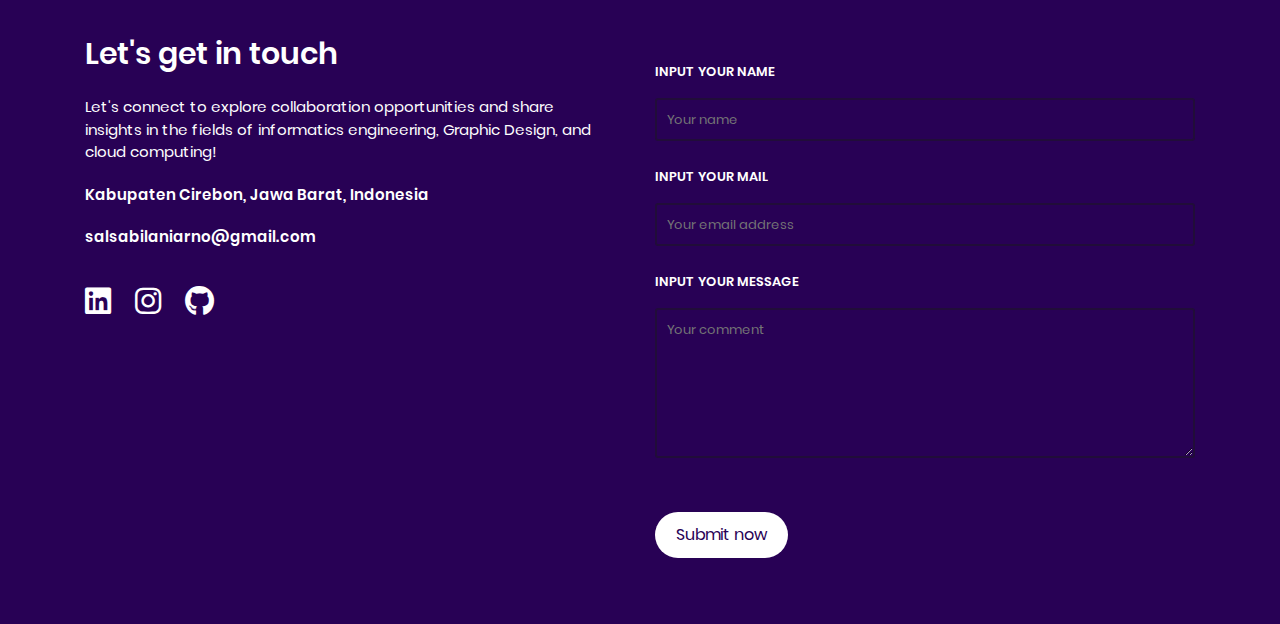
==== commit 49620206: "Update index.html" ====
--- a/index.html
+++ b/index.html
@@ -5,25 +5,7 @@
     <meta charset="UTF-8">
     <meta http-equiv="X-UA-Compatible" content="IE=edge">
     <meta name="viewport" content="width=device-width, initial-scale=1.0">
-    <!-- title -->
-    <title>Freeman - Free Multipurpose Personal One Page Html Template</title>
-    <!-- favicon -->
-    <link rel="icon" type="image/png" sizes="32x32" href="./asset/page/favicon-32x32.png">
-    <link rel="icon" type="image/png" sizes="16x16" href="./asset/page/favicon-16x16.png">
-    <link rel="shortcut icon" href="./asset/page/favicon.ico">
-    <!-- metatag -->
-    <meta name="author" content="Rama Hardian Sidik" />
-    <meta property="og:title" content="Freeman - Multipurpose Personal One Page Html Template" />
-    <meta property="og:url" content="" />
-    <meta property="og:image" content="" />
-    <meta property="og:description" content="Freeman - Multipurpose Personal One Page Html Template" />
-    <meta property="og:site_name" content="Freeman template" />
-    <meta name="twitter:card" content="summary">
-    <meta name="twitter:title" content="Freeman - Multipurpose Personal One Page Html Template">
-    <meta name="twitter:description" content="Freeman - Multipurpose Personal One Page Html Template">
-    <meta name="twitter:image" content="">
-    <meta id="tw_url" name="twitter:url" content="">
-    <!-- main style -->
+    <title>Salsabila Niarno</title>
     <link href="css/main.css" rel="stylesheet">
     <!-- responsive style -->
     <link href="css/responsive.css" rel="stylesheet">
@@ -139,14 +121,7 @@
                                                 </p>
                                             </div>
                                         </li>
-                                        <li>
-                                            <div class="infoabout__wrap">
-                                                <span class="mt-4 mb-2 d-block infoabout__title">Education</span>
-                                                <p>
-                                                    Universitas Muhammadiyah Cirebon
-                                                </p>
-                                            </div>
-                                        </li>
+                                        
                                     </ul>
                                 </div>
                                 <div class="col-lg-6">
@@ -161,23 +136,15 @@
                                         </li>
                                         <li>
                                             <div class="infoabout__wrap">
-                                                <span class="mt-4 mb-2 d-block infoabout__title">EMAIL ADDRESS</span>
+                                                <span class="mt-4 mb-2 d-block infoabout__title">Education</span>
                                                 <p>
-                                                    test@yourdomain.com
-                                                </p>
-                                            </div>
-                                        </li>
-                                        <li>
-                                            <div class="infoabout__wrap">
-                                                <span class="mt-4 mb-2 d-block infoabout__title">PHONE NUMBER</span>
-                                                <p>
-                                                    +62 08989999
+                                                    Universitas Muhammadiyah Cirebon
                                                 </p>
                                             </div>
                                         </li>
                                     </ul>
                                 </div>
-                                <a href="https://drive.google.com/file/d/1ZrMHbCD3Ubj4wQnSOyCLIr5Jhly6GvUn/view?usp=sharing" class="btn linkbtn aboutlink mt-4" target="_blank">
+                                <a href="https://drive.google.com/file/d/1twvQm9TUipli77vYa-F1vWqpwdOd7z9A/view?usp=sharing" class="btn linkbtn aboutlink mt-4" target="_blank">
                                     Download Cv
                                 </a>
                             </div>
@@ -234,27 +201,27 @@
                             <div class="wrapservice keen-slider__slide text-center text-lg-left">
                                 <i class="fa-solid fa-graduation-cap"></i>
                                 <h3 class="mt-3 wrapservice__title"> Informatics Engineering Student</h3>
-                                <p>Lorem ipsum dolor sit amet, consectetur adipisicing elit. Rem maxime ex asperiorest.</p>
+                                <p>Started in 2020 at Universitas Muhammadiyah Cirebon, now I'm in love with this major.</p>
                             </div>
                             <div class="wrapservice keen-slider__slide text-center text-lg-left">
                                 <i class="fa-solid fa-globe"></i>
-                                <h3 class="mt-3 wrapservice__title">Web Developer</h3>
-                                <p>Lorem ipsum dolor sit amet, consectetur adipisicing elit. Rem maxime ex asperiorest.</p>
+                                <h3 class="mt-3 wrapservice__title">Front-End Web Developer</h3>
+                                <p>Some projects made by Boostrap and reactJs, but I also open up to learn new things.</p>
                             </div>
                             <div class="wrapservice keen-slider__slide text-center text-lg-left">
                                 <i class="fa-solid fa-pen-nib"></i>
                                 <h3 class="mt-3 wrapservice__title">Graphic Designer</h3>
-                                <p>Lorem ipsum dolor sit amet, consectetur adipisicing elit. Rem maxime ex asperiorest.</p>
+                                <p>Started as a hobby then turn into lots of amaizing experience in creative field. I am used to use Adobe illustrator for every design that I made</p>
                             </div>
                             <div class="wrapservice keen-slider__slide text-center text-lg-left">
                                 <i class="fa-regular fa-object-group"></i>
-                                <h3 class="mt-3 wrapservice__title">UI/UX Design</h3>
-                                <p>Lorem ipsum dolor sit amet, consectetur adipisicing elit. Rem maxime ex asperiorest.</p>
+                                <h3 class="mt-3 wrapservice__title">UI/UX Design Enthusiast</h3>
+                                <p>Just started to learn figma and fundamental of user interface and user experience design.</p>
                             </div>
                             <div class="wrapservice keen-slider__slide text-center text-lg-left">
                                 <i class="fa-solid fa-cloud"></i>
-                                <h3 class="mt-3 wrapservice__title">Cloud Computing</h3>
-                                <p>Lorem ipsum dolor sit amet, consectetur adipisicing elit. Rem maxime ex asperiorest.</p>
+                                <h3 class="mt-3 wrapservice__title">Cloud Computing Enthusiast</h3>
+                                <p> Started to learn cloud computing from Bangkit Academy led by Google, Tokopedia, Gojek, & Traveloka - Indonesia Feb 2023 - Present.</p>
                             </div>
                         </div>
 
@@ -264,7 +231,7 @@
             <svg xmlns="http://www.w3.org/2000/svg" viewBox="0 0 1440 320"><path fill="#ffffff" fill-opacity="1" d="M0,96L60,117.3C120,139,240,181,360,197.3C480,213,600,203,720,186.7C840,171,960,149,1080,160C1200,171,1320,213,1380,234.7L1440,256L1440,320L1380,320C1320,320,1200,320,1080,320C960,320,840,320,720,320C600,320,480,320,360,320C240,320,120,320,60,320L0,320Z"></path></svg>
         </div>
         <!-- end service section -->
-        <!-- portfolio section -->
+        <!-- portfolio section --> 
         <div id="portfoliosection" class="sectionblock">
             <div class="container">
                 <div class="row">
@@ -340,7 +307,7 @@
                     </div>
                 </div>
             </div>
-        </div>
+        </div> 
         <!-- end portfolio section -->
         <!-- contact section -->
         <div id="contactsection" class="sectionblock">
@@ -427,4 +394,4 @@
     <script src="./javascript/main.js"></script>
 </body>
 
-</html>+</html>
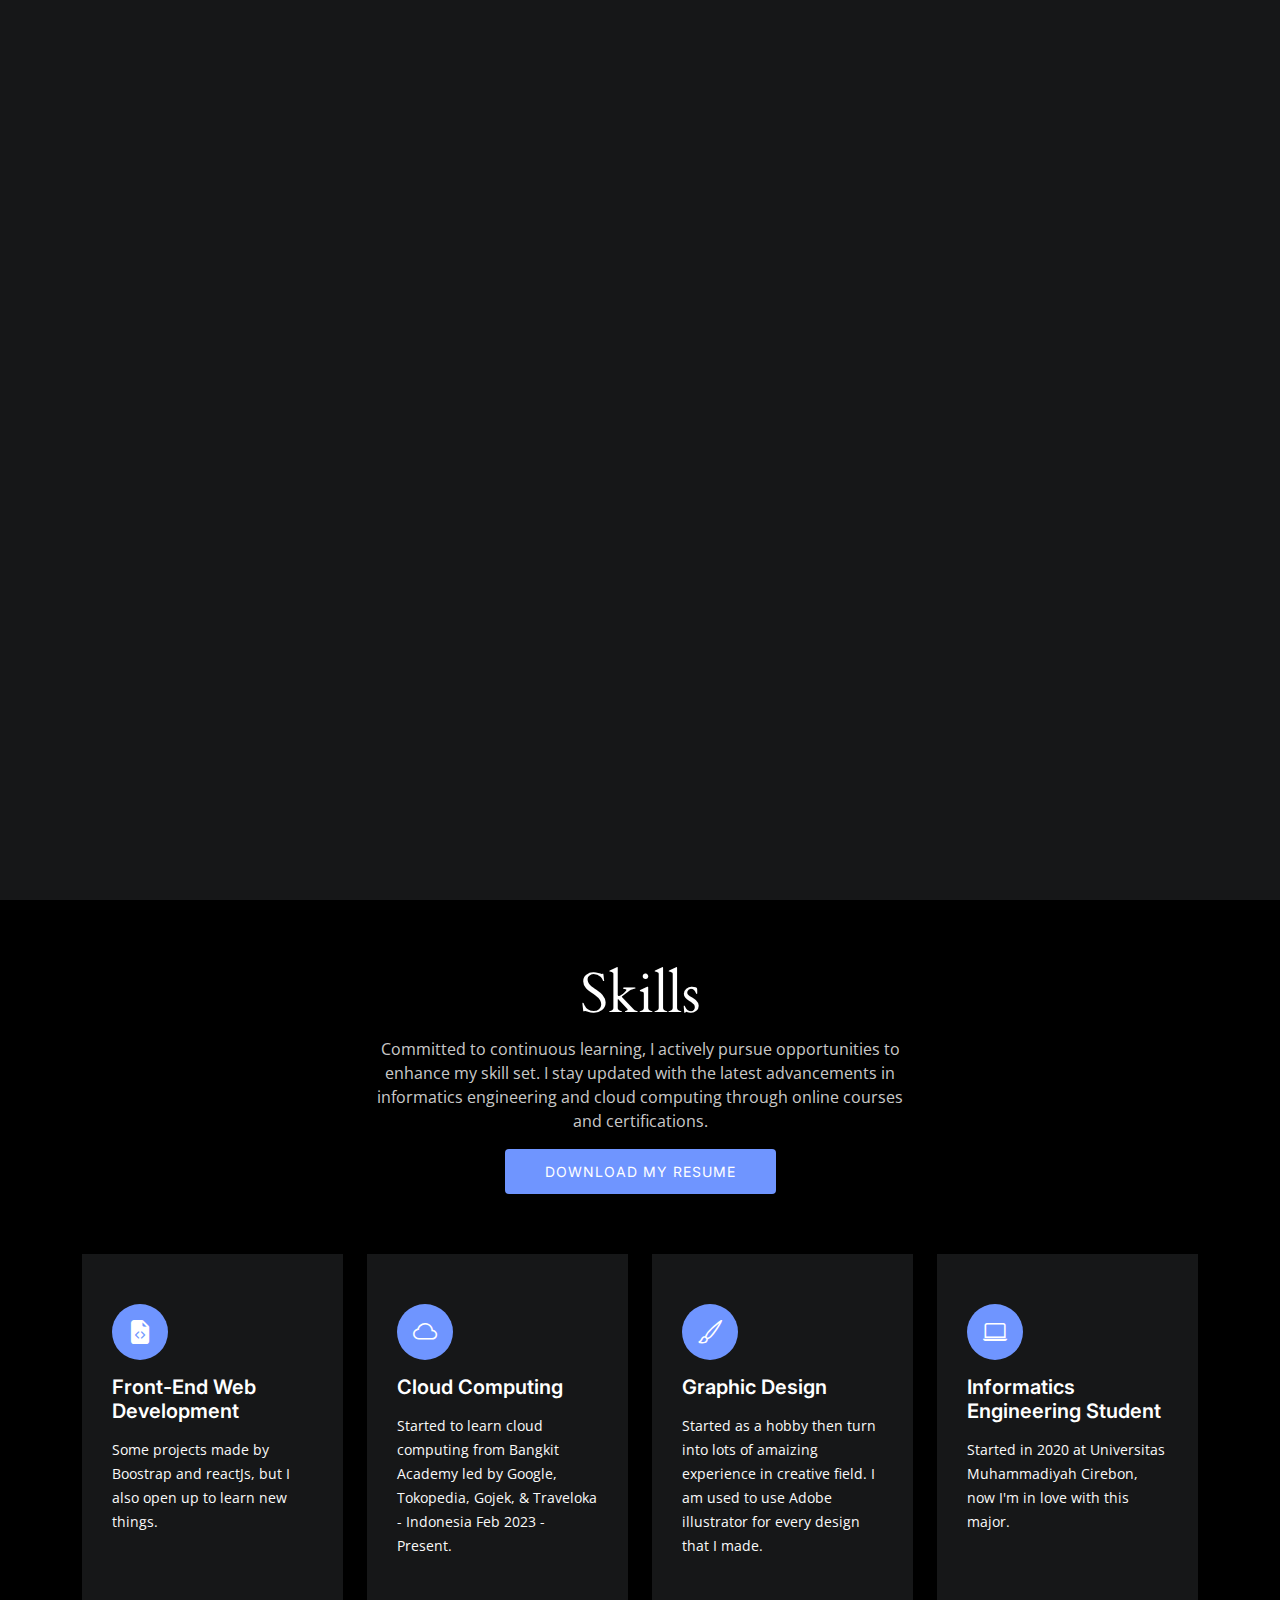
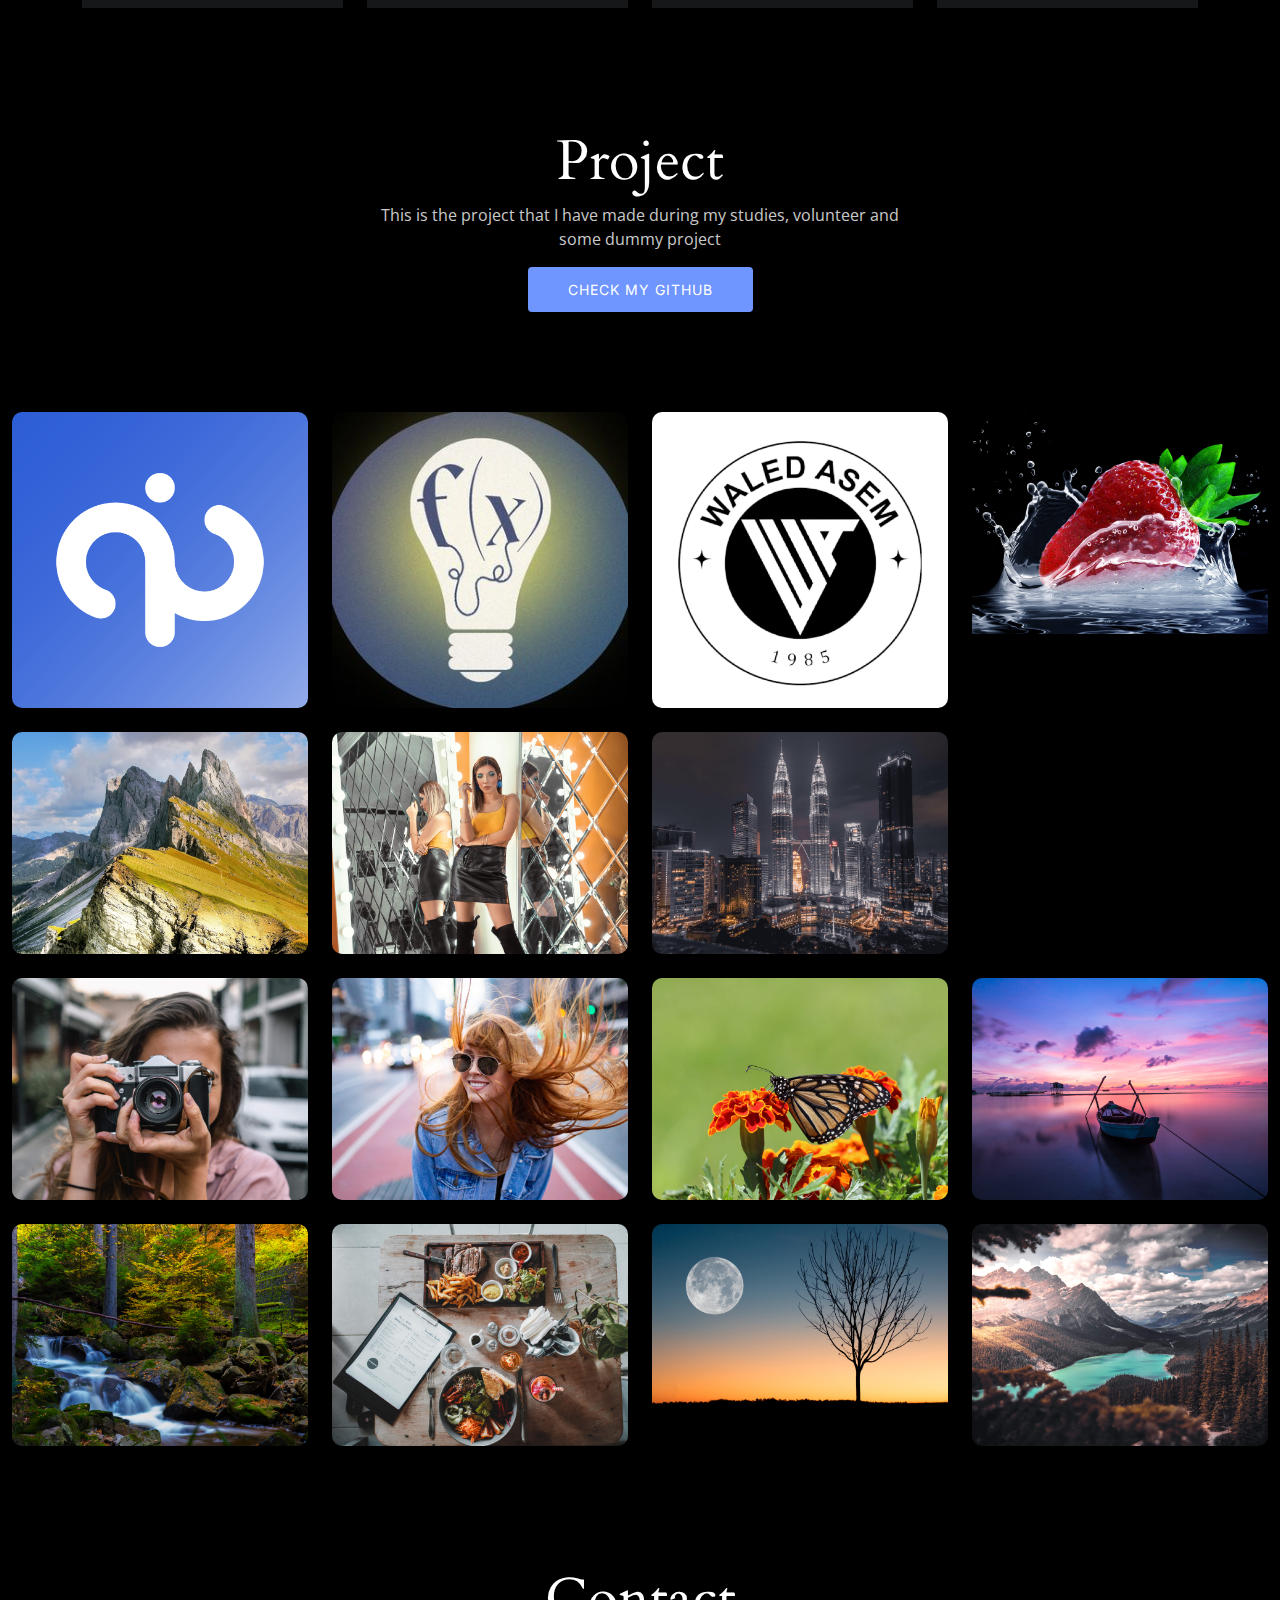
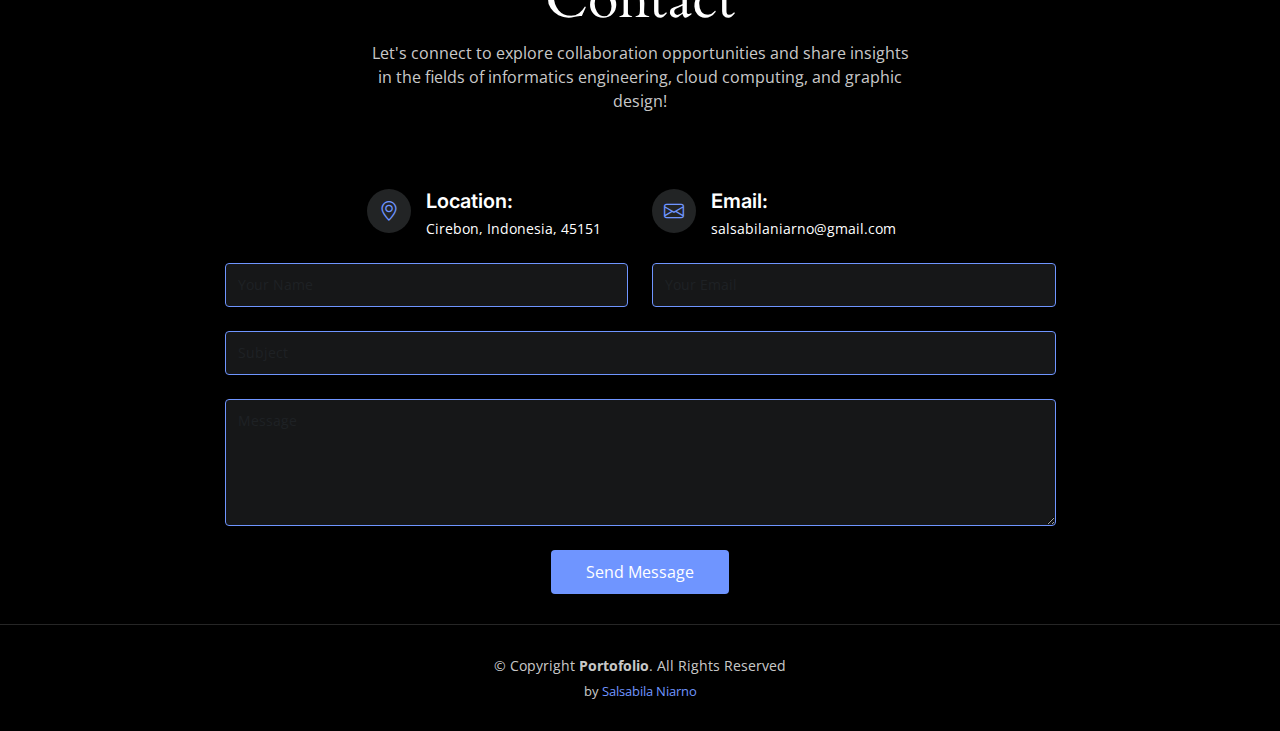
==== commit a3935bbf: "Add files via upload" ====
--- a/index.html
+++ b/index.html
@@ -1,397 +1,462 @@
 <!DOCTYPE html>
-<html lang="zxx">
+<html lang="en">
 
 <head>
-    <meta charset="UTF-8">
-    <meta http-equiv="X-UA-Compatible" content="IE=edge">
-    <meta name="viewport" content="width=device-width, initial-scale=1.0">
-    <title>Salsabila Niarno</title>
-    <link href="css/main.css" rel="stylesheet">
-    <!-- responsive style -->
-    <link href="css/responsive.css" rel="stylesheet">
+  <meta charset="utf-8">
+  <meta content="width=device-width, initial-scale=1.0" name="viewport">
+
+  <title>Salsabila Niarno</title>
+  <meta content="" name="description">
+  <meta content="" name="keywords">
+
+  <!-- Favicons -->
+  <link href="assets/img/letter-s.png" rel="icon">
+  <link href="assets/img/apple-touch-icon.png" rel="apple-touch-icon">
+
+  <!-- Google Fonts -->
+  <link rel="preconnect" href="https://fonts.googleapis.com">
+  <link rel="preconnect" href="https://fonts.gstatic.com" crossorigin>
+  <link href="https://fonts.googleapis.com/css2?family=Open+Sans:ital,wght@0,300;0,400;0,500;0,600;0,700;1,300;1,400;1,600;1,700&family=Inter:ital,wght@0,300;0,400;0,500;0,600;0,700;1,300;1,400;1,500;1,600;1,700&family=Cardo:ital,wght@0,400;0,700;1,400&display=swap" rel="stylesheet">
+
+  <!-- Vendor CSS Files -->
+  <link href="assets/vendor/bootstrap/css/bootstrap.min.css" rel="stylesheet">
+  <link href="assets/vendor/bootstrap-icons/bootstrap-icons.css" rel="stylesheet">
+  <link href="assets/vendor/swiper/swiper-bundle.min.css" rel="stylesheet">
+  <link href="assets/vendor/glightbox/css/glightbox.min.css" rel="stylesheet">
+  <link href="assets/vendor/aos/aos.css" rel="stylesheet">
+
+  <!-- Template Main CSS File -->
+  <link href="assets/css/main.css" rel="stylesheet">
 </head>
 
 <body>
-    <!-- header -->
-    <header id="headermain">
-        <div class="container">
-            <div class="row headerwrap">
-                <div class="col-xs-12 col-md-12 col-lg-2">
-                    
-                    <!-- navigation icon  -->
-                    <div class="navicon d-block d-lg-none">
-                        <div class="navicon__bar"></div>
-                    </div>
-                    <!-- end navigation icon  -->
+
+  <!-- ======= Header ======= -->
+  <header id="header" class="header d-flex align-items-center fixed-top">
+    <div class="container-fluid d-flex align-items-center justify-content-between">
+
+      <a href="index.html" class="logo d-flex align-items-center  me-auto me-lg-0">
+        <h1>Portfolio</h1>
+      </a>
+
+      <nav id="navbar" class="navbar">
+        <ul>
+          <li><a href="index.html" class="active">Home</a></li>
+          <li><a href="#about">About</a></li>
+          <li class="dropdown"><a href="#"><span>Project</span> <i class="bi bi-chevron-down dropdown-indicator"></i></a>
+            <ul>
+              <li><a href="project.html">College</a></li>
+              <li><a href="project.html">Web Development</a></li>
+              <li><a href="project.html">Graphic Design</a></li>
+              <li><a href="project.html">UI/UX</a></li>
+              <li><a href="project.html">Cloud Computing</a></li>
+              <!--
+              <li class="dropdown"><a href="#"><span>Sub Menu</span> <i class="bi bi-chevron-down dropdown-indicator"></i></a>
+                <ul>
+                  <li><a href="#">Sub Menu 1</a></li>
+                  <li><a href="#">Sub Menu 2</a></li>
+                  <li><a href="#">Sub Menu 3</a></li>
+                </ul>
+              </li>
+              -->
+            </ul>
+          </li>
+          <li><a href="#Skills">Skills</a></li>
+          <li><a href="#contact">Contact</a></li>
+        </ul>
+      </nav><!-- .navbar -->
+
+      <div class="header-social-links">
+        <a href="https://github.com/justniar" class="github" target="_blank"><i class="bi bi-github"></i></a>
+        <a href="https://web.facebook.com/NiarSalsa/" class="facebook" target="_blank"><i class="bi bi-facebook"></i></a>
+        <a href="https://www.instagram.com/niarsalsaa/" class="instagram" target="_blank"><i class="bi bi-instagram"></i></a>
+        <a href="https://www.linkedin.com/in/salsabila-niarno/" class="linkedin" target="_blank"><i class="bi bi-linkedin"></i></i></a>
+      </div>
+      <i class="mobile-nav-toggle mobile-nav-show bi bi-list"></i>
+      <i class="mobile-nav-toggle mobile-nav-hide d-none bi bi-x"></i>
+
+    </div>
+  </header><!-- End Header -->
+
+  <!-- ======= Hero Section ======= -->
+  <section id="hero" class="hero d-flex flex-column justify-content-center align-items-center" data-aos="fade" data-aos-delay="1500">
+    <div class="container">
+      <div class="row justify-content-center">
+        <div class="col-lg-6 text-center">
+          <h2>Hi! I'm <span>Salsabila Niarno</span></h2>
+          <p>an undergraduate of Informatics Engineering who loves art and math</p>
+          <a href="https://www.linkedin.com/in/salsabila-niarno/" class="btn-get-started" target="_blank">Connect with me on LinkedIn</a>
+        </div>
+      </div>
+    </div>
+  </section><!-- End Hero Section -->
+
+  <main id="main" data-aos="fade" data-aos-delay="1500">
+    <!-- ======= About Section ======= -->
+    <section id="about" class="about">
+      <div class="container">
+
+        <div class="row gy-4 justify-content-center">
+          <div class="col-lg-4">
+            <img src="assets/img/1.png" class="img-fluid" alt="">
+          </div>
+          <div class="col-lg-5 content">
+            <h2>Let me introduce myself</h2>
+            <p class="py-3">
+              Hi! my name is Salsabila Niarno, as an Informatics Engineering student with basic graphic design skills and Cloud Computing Cohort of Bangkit Academy, I accustomed to applying computational thinking in problem solving, and dedicated myself to leveraging technology to drive innovation and solve complex problems. With a strong foundation in informatics engineering principles, I have developed expertise in programming, database management, and systems analysis.
+            </p>
+            <div class="row">
+              <div class="col-lg-6">
+                <ul>
+                  <li><i class="bi bi-chevron-right"></i> <strong>Birthday:</strong> <span>6 April 2001</span></li>
+                  <li><i class="bi bi-chevron-right"></i> <strong>City:</strong> <span>Cirebon, Indonesia</span></li>
+                  <li><i class="bi bi-chevron-right"></i> <strong>Email:</strong> <span>salsabilaniarno@gmail.com</span></li>
+                </ul>
+              </div>
+              <div class="col-lg-6">
+                <ul>
+                  <li><i class="bi bi-chevron-right"></i> <span>Universitas Muhammadiyah Cirebon</span></li>
+                  <li><i class="bi bi-chevron-right"></i> <span>Informatics Engineering</span></li>
+                </ul>
+              </div>
+            </div>
+          </div>
+        </div>
+
+      </div>
+    </section>
+    <!-- End About Section -->
+
+    <div class="page-header d-flex align-items-center">
+      <div class="container position-relative">
+        <div class="row d-flex justify-content-center">
+          <div class="col-lg-6 text-center">
+            <h2>Skills</h2>
+            <p>Committed to continuous learning, I actively pursue opportunities to enhance my skill set. I stay updated with the latest advancements in informatics engineering and cloud computing through online courses and certifications.</p>
+
+            <a class="cta-btn" href="https://drive.google.com/file/d/1twvQm9TUipli77vYa-F1vWqpwdOd7z9A/view?usp=sharing" target="_blank">Download my resume</a>
+
+          </div>
+        </div>
+      </div>
+    </div>
+    <!-- End Page Header -->
+
+    <!-- ======= Skills Section ======= -->
+    <section id="Skills" class="skills">
+      <div class="container">
+
+        <div class="row gy-4">
+
+          <div class="col-xl-3 col-md-6 d-flex">
+            <div class="service-item position-relative">
+              <i class="bi bi-file-earmark-code-fill"></i>
+              <h4><a href="" class="stretched-link">Front-End Web Development</a></h4>
+              <p>Some projects made by Boostrap and reactJs, but I also open up to learn new things.</p>
+            </div>
+          </div><!-- End Skill Item -->
+
+          <div class="col-xl-3 col-md-6 d-flex">
+            <div class="service-item position-relative">
+              <i class="bi bi-cloud"></i>
+              <h4><a href="https://www.cloudskillsboost.google/public_profiles/5cd90a01-d3ee-4c19-8128-ceb7a0403658" class="stretched-link" target="_blank">Cloud Computing</a></h4>
+              <p>Started to learn cloud computing from Bangkit Academy led by Google, Tokopedia, Gojek, & Traveloka - Indonesia Feb 2023 - Present.</p>
+            </div>
+          </div><!-- End Skill Item -->
+
+          <div class="col-xl-3 col-md-6 d-flex">
+            <div class="service-item position-relative">
+              <i class="bi bi-brush"></i>
+              <h4><a href="https://drive.google.com/file/d/1gQa7uHskXY40WLwI4RKTxJV3f5kWqe6_/view" class="stretched-link" target="_blank">Graphic Design</a></h4>
+              <p>Started as a hobby then turn into lots of amaizing experience in creative field. I am used to use Adobe illustrator for every design that I made.</p>
+            </div>
+          </div><!-- End Skill Item -->
+
+          <div class="col-xl-3 col-md-6 d-flex">
+            <div class="service-item position-relative">
+              <i class="bi bi-laptop"></i>
+              <h4><a href="" class="stretched-link">Informatics Engineering Student</a></h4>
+              <p>Started in 2020 at Universitas Muhammadiyah Cirebon, now I'm in love with this major.</p>
+            </div>
+          </div><!-- End Skill Item -->
+
+        </div>
+
+      </div>
+    </section>
+    <!-- End Skills Section -->
+
+    <!-- ======= project Section ======= -->
+    <div class="page-header d-flex align-items-center">
+      <div class="container position-relative">
+        <div class="row d-flex justify-content-center">
+          <div class="col-lg-6 text-center">
+            <h2>Project</h2>
+            <p>This is the project that I have made during my studies, volunteer and some dummy project</p>
+
+            <a class="cta-btn" href="https://github.com/justniar">Check my Github</a>
+
+          </div>
+        </div>
+      </div>
+    </div>
+    <section id="project" class="project">
+      <div class="container-fluid">
+
+        <div class="row gy-4 justify-content-center">
+          <div class="col-xl-3 col-lg-4 col-md-6">
+            <div class="project-item h-100">
+              <img src="assets/img/project/Logo-Ayo Pintar.png" class="img-fluid" alt="Ayo Pintar App">
+              <div class="project-links d-flex align-items-center justify-content-center">
+                <a href="assets/img/project/Logo-Ayo Pintar.png" title="Ayo Pintar App" class="glightbox preview-link"><i class="bi bi-arrows-angle-expand"></i></a>
+                <a href="https://github.com/capstone-bangkit-2023" class="details-link" target="_blank"><i class="bi bi-link-45deg"></i></a>
+              </div>
+            </div>
+          </div><!-- End project Item -->
+          <div class="col-xl-3 col-lg-4 col-md-6">
+            <div class="project-item h-100">
+              <img src="assets/img/project/fungsi.id.jpg" class="img-fluid" alt="">
+              <div class="project-links d-flex align-items-center justify-content-center">
+                <a href="assets/img/project/fungsi.id.jpg" title="website Fungsi" class="glightbox preview-link"><i class="bi bi-arrows-angle-expand"></i></a>
+                <a href="https://github.com/justniar/fungsi" class="details-link" target="_blank"><i class="bi bi-link-45deg"></i></a>
+              </div>
+            </div>
+          </div><!-- End project Item -->
+          <div class="col-xl-3 col-lg-4 col-md-6">
+            <div class="project-item h-100">
+              <img src="assets/img/project/wa-01.png" class="img-fluid" alt="">
+              <div class="project-links d-flex align-items-center justify-content-center">
+                <a href="assets/img/project/wa-01.png" title="website Desa Waled Asem" class="glightbox preview-link"><i class="bi bi-arrows-angle-expand"></i></a>
+                <a href="https://github.com/justniar/web_waledasem" class="details-link" target="_blank"><i class="bi bi-link-45deg"></i></a>
+              </div>
+            </div>
+          </div><!-- End project Item -->
+          <div class="col-xl-3 col-lg-4 col-md-6">
+            <div class="project-item h-100">
+              <img src="assets/img/project/project-4.jpg" class="img-fluid" alt="">
+              <div class="project-links d-flex align-items-center justify-content-center">
+                <a href="assets/img/project/project-4.jpg" title="Proyek Bookshelf API" class="glightbox preview-link"><i class="bi bi-arrows-angle-expand"></i></a>
+                <a href="https://github.com/justniar/Bookshelf-API-Assignment" class="details-link"><i class="bi bi-link-45deg"></i></a>
+              </div>
+            </div>
+          </div><!-- End project Item -->
+          <div class="col-xl-3 col-lg-4 col-md-6">
+            <div class="project-item h-100">
+              <img src="assets/img/project/project-5.jpg" class="img-fluid" alt="">
+              <div class="project-links d-flex align-items-center justify-content-center">
+                <a href="assets/img/project/project-5.jpg" title="project 5" class="glightbox preview-link"><i class="bi bi-arrows-angle-expand"></i></a>
+                <a href="project-single.html" class="details-link"><i class="bi bi-link-45deg"></i></a>
+              </div>
+            </div>
+          </div><!-- End project Item -->
+          <div class="col-xl-3 col-lg-4 col-md-6">
+            <div class="project-item h-100">
+              <img src="assets/img/project/project-6.jpg" class="img-fluid" alt="">
+              <div class="project-links d-flex align-items-center justify-content-center">
+                <a href="assets/img/project/project-6.jpg" title="project 6" class="glightbox preview-link"><i class="bi bi-arrows-angle-expand"></i></a>
+                <a href="project-single.html" class="details-link"><i class="bi bi-link-45deg"></i></a>
+              </div>
+            </div>
+          </div><!-- End project Item -->
+          <div class="col-xl-3 col-lg-4 col-md-6">
+            <div class="project-item h-100">
+              <img src="assets/img/project/project-7.jpg" class="img-fluid" alt="">
+              <div class="project-links d-flex align-items-center justify-content-center">
+                <a href="assets/img/project/project-7.jpg" title="project 7" class="glightbox preview-link"><i class="bi bi-arrows-angle-expand"></i></a>
+                <a href="project-single.html" class="details-link"><i class="bi bi-link-45deg"></i></a>
+              </div>
+            </div>
+          </div><!-- End project Item -->
+          <div class="col-xl-3 col-lg-4 col-md-6">
+            <div class="project-item h-100">
+              <img src="assets/img/project/project-8.jpg" class="img-fluid" alt="">
+              <div class="project-links d-flex align-items-center justify-content-center">
+                <a href="assets/img/project/project-8.jpg" title="project 8" class="glightbox preview-link"><i class="bi bi-arrows-angle-expand"></i></a>
+                <a href="project-single.html" class="details-link"><i class="bi bi-link-45deg"></i></a>
+              </div>
+            </div>
+          </div><!-- End project Item -->
+          <div class="col-xl-3 col-lg-4 col-md-6">
+            <div class="project-item h-100">
+              <img src="assets/img/project/project-9.jpg" class="img-fluid" alt="">
+              <div class="project-links d-flex align-items-center justify-content-center">
+                <a href="assets/img/project/project-9.jpg" title="project 9" class="glightbox preview-link"><i class="bi bi-arrows-angle-expand"></i></a>
+                <a href="project-single.html" class="details-link"><i class="bi bi-link-45deg"></i></a>
+              </div>
+            </div>
+          </div><!-- End project Item -->
+          <div class="col-xl-3 col-lg-4 col-md-6">
+            <div class="project-item h-100">
+              <img src="assets/img/project/project-10.jpg" class="img-fluid" alt="">
+              <div class="project-links d-flex align-items-center justify-content-center">
+                <a href="assets/img/project/project-10.jpg" title="project 10" class="glightbox preview-link"><i class="bi bi-arrows-angle-expand"></i></a>
+                <a href="project-single.html" class="details-link"><i class="bi bi-link-45deg"></i></a>
+              </div>
+            </div>
+          </div><!-- End project Item -->
+          <div class="col-xl-3 col-lg-4 col-md-6">
+            <div class="project-item h-100">
+              <img src="assets/img/project/project-11.jpg" class="img-fluid" alt="">
+              <div class="project-links d-flex align-items-center justify-content-center">
+                <a href="assets/img/project/project-11.jpg" title="project 11" class="glightbox preview-link"><i class="bi bi-arrows-angle-expand"></i></a>
+                <a href="project-single.html" class="details-link"><i class="bi bi-link-45deg"></i></a>
+              </div>
+            </div>
+          </div><!-- End project Item -->
+          <div class="col-xl-3 col-lg-4 col-md-6">
+            <div class="project-item h-100">
+              <img src="assets/img/project/project-12.jpg" class="img-fluid" alt="">
+              <div class="project-links d-flex align-items-center justify-content-center">
+                <a href="assets/img/project/project-12.jpg" title="project 12" class="glightbox preview-link"><i class="bi bi-arrows-angle-expand"></i></a>
+                <a href="project-single.html" class="details-link"><i class="bi bi-link-45deg"></i></a>
+              </div>
+            </div>
+          </div><!-- End project Item -->
+          <div class="col-xl-3 col-lg-4 col-md-6">
+            <div class="project-item h-100">
+              <img src="assets/img/project/project-13.jpg" class="img-fluid" alt="">
+              <div class="project-links d-flex align-items-center justify-content-center">
+                <a href="assets/img/project/project-13.jpg" title="project 13" class="glightbox preview-link"><i class="bi bi-arrows-angle-expand"></i></a>
+                <a href="project-single.html" class="details-link"><i class="bi bi-link-45deg"></i></a>
+              </div>
+            </div>
+          </div><!-- End project Item -->
+          <div class="col-xl-3 col-lg-4 col-md-6">
+            <div class="project-item h-100">
+              <img src="assets/img/project/project-14.jpg" class="img-fluid" alt="">
+              <div class="project-links d-flex align-items-center justify-content-center">
+                <a href="assets/img/project/project-14.jpg" title="project 14" class="glightbox preview-link"><i class="bi bi-arrows-angle-expand"></i></a>
+                <a href="project-single.html" class="details-link"><i class="bi bi-link-45deg"></i></a>
+              </div>
+            </div>
+          </div><!-- End project Item -->
+          <div class="col-xl-3 col-lg-4 col-md-6">
+            <div class="project-item h-100">
+              <img src="assets/img/project/project-15.jpg" class="img-fluid" alt="">
+              <div class="project-links d-flex align-items-center justify-content-center">
+                <a href="assets/img/project/project-15.jpg" title="project 15" class="glightbox preview-link"><i class="bi bi-arrows-angle-expand"></i></a>
+                <a href="project-single.html" class="details-link"><i class="bi bi-link-45deg"></i></a>
+              </div>
+            </div>
+          </div><!-- End project Item -->
+          <div class="col-xl-3 col-lg-4 col-md-6">
+            <div class="project-item h-100">
+              <img src="assets/img/project/project-16.jpg" class="img-fluid" alt="">
+              <div class="project-links d-flex align-items-center justify-content-center">
+                <a href="assets/img/project/project-16.jpg" title="project 16" class="glightbox preview-link"><i class="bi bi-arrows-angle-expand"></i></a>
+                <a href="project-single.html" class="details-link"><i class="bi bi-link-45deg"></i></a>
+              </div>
+            </div>
+          </div><!-- End project Item -->
+
+        </div>
+
+      </div>
+    </section>
+    <!-- End project Section -->
+
+    <!-- ======= Contact Section ======= -->
+    <div class="page-header d-flex align-items-center">
+      <div class="container position-relative">
+        <div class="row d-flex justify-content-center">
+          <div class="col-lg-6 text-center">
+            <h2>Contact</h2>
+            <p>Let's connect to explore collaboration opportunities and share insights in the fields of informatics engineering, cloud computing, and graphic design!</p>
+
+          </div>
+        </div>
+      </div>
+    </div>
+
+    <section id="contact" class="contact">
+      <div class="container">
+
+        <div class="row gy-4 justify-content-center">
+
+          <div class="col-lg-3">
+            <div class="info-item d-flex">
+              <i class="bi bi-geo-alt flex-shrink-0"></i>
+              <div>
+                <h4>Location:</h4>
+                <p>Cirebon, Indonesia, 45151</p>
+              </div>
+            </div>
+          </div><!-- End Info Item -->
+
+          <div class="col-lg-3">
+            <div class="info-item d-flex">
+              <i class="bi bi-envelope flex-shrink-0"></i>
+              <div>
+                <h4>Email:</h4>
+                <p>salsabilaniarno@gmail.com</p>
+              </div>
+            </div>
+          </div><!-- End Info Item -->
+        </div>
+
+        <div class="row justify-content-center mt-4">
+
+          <div class="col-lg-9">
+            <form action="forms/contact.php" method="post" role="form" class="php-email-form">
+              <div class="row">
+                <div class="col-md-6 form-group">
+                  <input type="text" name="name" class="form-control" id="name" placeholder="Your Name" required>
                 </div>
-                <div class="col-lg-10 text-xl-left d-none d-lg-block justify-content-lg-left justify-content-xl-left">
-                    <!-- navigation desktop -->
-                    <nav class="navpage text-left">
-                        <ul class="navpage__wrap">
-                            <li class="navpage__list"><a href="#sectionhero" class="activelink">Intro</a></li>
-                            <li class="navpage__list"><a href="#aboutsection">About Me</a></li>
-                            <li class="navpage__list"><a href="#skillsection">Skills</a></li>
-                            <li class="navpage__list"><a href="#portfoliosection">Portfolio</a></li>
-                            <li class="navpage__list"><a href="#contactsection">Contact</a></li>
-                        </ul>
-                    </nav>
-                    <!-- end navigation desktop -->
+                <div class="col-md-6 form-group mt-3 mt-md-0">
+                  <input type="email" class="form-control" name="email" id="email" placeholder="Your Email" required>
                 </div>
-            </div>
-        </div>
-    </header>
-    <!-- end header -->
-    <!-- mobile nav -->
-    <div class="overlay">
-        <div class="overlay__navigation">
-            <ul class="overlay__listnav">
-                <li class="navpage__list"><a href="#herosection">Intro.</a></li>
-                <li><a href="#aboutsection">About Me.</a></li>
-                <li><a href="#servicesection">Services.</a></li>
-                <li><a href="#portfoliosection">Portfolio.</a></li>
-                <li><a href="#contactsection">Contact.</a></li>
-            </ul>
-        </div>
-    </div>
-    <!-- end mobile nav -->
-    <!-- PRELOADER -->
-    <div class="preloader">
-        <div class="preloader__img">
-            <img src="./asset/page/logo.png" alt="logopage" class="img-fluid" />
-        </div>
-    </div>
-    <!-- main wrap -->
-    <main id="mainwrap">
-        <!-- section hero -->
-        <div id="sectionhero" class="sectionblock">
-            <div class="container">
-                <div class="row">
-                    <div class="col-lg-6 pr-0 mr-0 pl-lg-0 pr-lg-5 mr-lg-0 mt-3 mt-lg-0 align-items-center justify-content-center align-items-lg-left justify-content-lg-left text-center text-lg-left d-flex order-1 order-lg-0 ">
-                        <div class="infohero ">
-                            <p class="infohero__p">Hello, i'm</p>
-                            <h1 class="infohero__title">Salsabila
-                                <span>Niarno</span>
-                            </h1>
-                            <span id="typed-text"></span>
-                            <span class="cursor blink">&nbsp;</span>
-                        </div>
-                    </div>
-                    <div class="col-lg-6 text-center order-0 order-lg-1 mb-5 mb-lg-0">
-                        <div class="heroimg">
-                            <img src="./asset/hero/1.png" alt="poto" class="img-fluid heroimg__poto" />
-                        </div>
-                    </div>
-                </div>
-            </div>
-            <svg xmlns="http://www.w3.org/2000/svg" viewBox="0 0 1440 320">
-                <path fill="#ffffff" fill-opacity="1" d="M0,128L60,149.3C120,171,240,213,360,192C480,171,600,85,720,85.3C840,85,960,171,1080,197.3C1200,224,1320,192,1380,176L1440,160L1440,320L1380,320C1320,320,1200,320,1080,320C960,320,840,320,720,320C600,320,480,320,360,320C240,320,120,320,60,320L0,320Z"></path>
-              </svg>
-        </div>
-        <!-- end section hero -->
-        <!-- about section -->
-        <div id="aboutsection" class="sectionblock">
-            <div class="container">
-                <div class="row">
-                    <div class="col-lg-4 text-center text-lg-left">
-                        <div class="abouthero">
-                            <h3>Salsabila Niarno</h3>
-                        </div>
-                    </div>
-                    <div class="col-lg-8 pl-lg-5 text-center text-lg-left">
-                        <div class="infoabout">
-                            <p class="infoabout__title">
-                                As an Informatics Engineering student with basic graphic design skills and Cloud Computing Cohort of Bangkit Academy, I accustomed to applying computational thinking in problem solving, and dedicated myself to leveraging technology to drive innovation and solve complex problems. With a strong foundation in informatics engineering principles, I have developed expertise in programming, database management, and systems analysis.
-                            </p>
-                            <div class="row  text-center text-lg-left">
-                                <div class="col-lg-6">
-                                    <ul class="infoabout__list">
-                                        <li>
-                                            <div class="infoabout__wrap">
-                                                <span class="mt-4 mb-2 d-block infoabout__title">FULL NAME</span>
-                                                <p>
-                                                    Salsabila Niarno
-                                                </p>
-                                            </div>
-                                        </li>
-                                        <li>
-                                            <div class="infoabout__wrap">
-                                                <span class="mt-4 mb-2 d-block infoabout__title">EMAIL ADDRESS</span>
-                                                <p>
-                                                    salsabilaniarno@gmail.com
-                                                </p>
-                                            </div>
-                                        </li>
-                                        
-                                    </ul>
-                                </div>
-                                <div class="col-lg-6">
-                                    <ul class="infoabout__list">
-                                        <li>
-                                            <div class="infoabout__wrap">
-                                                <span class="mt-4 mb-2 d-block infoabout__title">You Can Call Me</span>
-                                                <p>
-                                                    Niar
-                                                </p>
-                                            </div>
-                                        </li>
-                                        <li>
-                                            <div class="infoabout__wrap">
-                                                <span class="mt-4 mb-2 d-block infoabout__title">Education</span>
-                                                <p>
-                                                    Universitas Muhammadiyah Cirebon
-                                                </p>
-                                            </div>
-                                        </li>
-                                    </ul>
-                                </div>
-                                <a href="https://drive.google.com/file/d/1twvQm9TUipli77vYa-F1vWqpwdOd7z9A/view?usp=sharing" class="btn linkbtn aboutlink mt-4" target="_blank">
-                                    Download Cv
-                                </a>
-                            </div>
-                        </div>
-                    </div>
-                    <!--
-                    <div class="col-lg-12 mt-5 mb-4 pt-5">
-                        <div class="row">
-                            <div class="col-lg-3">
-                                <div class="counterwrap">
-                                    <p class="counterwrap__counternum"><span class="counterwrap__counter" data-Speed="5000">200</span><span class="icon">+</span></p>
-                                    <p>Projects completed
-                                    </p>
-                                </div>
-                            </div>
-                            <div class="col-lg-3">
-                                <div class="counterwrap">
-                                    <p class="counterwrap__counternum"><span class="counterwrap__counter" data-Speed="5000">30</span></p>
-                                    <p>Winning Awards
-                                    </p>
-                                </div>
-                            </div>
-                            <div class="col-lg-3">
-                                <div class="counterwrap">
-                                    <p class="counterwrap__counternum"><span class="counterwrap__counter" data-Speed="5000">1000</span><span class="icon">+</span></p>
-                                    <p>Happy Clients
-                                    </p>
-                                </div>
-                            </div>
-                            <div class="col-lg-3">
-                                <div class="counterwrap">
-                                    <p class="counterwrap__counternum"><span class="counterwrap__counter" data-Speed="5000">10</span></p>
-                                    <p>On Projects
-                                    </p>
-                                </div>
-                            </div>
-                        </div>
-                    </div>
-                    -->
-                </div>
-            </div>
-
-        </div>
-        <!-- end about -->
-        <!-- skills section -->
-        <div id="skillsection" class="sectionblock">
-            <svg xmlns="http://www.w3.org/2000/svg" viewBox="0 0 1440 320">
-                <path fill="#ffffff" fill-opacity="1" d="M0,96L60,117.3C120,139,240,181,360,186.7C480,192,600,160,720,138.7C840,117,960,107,1080,117.3C1200,128,1320,160,1380,176L1440,192L1440,0L1380,0C1320,0,1200,0,1080,0C960,0,840,0,720,0C600,0,480,0,360,0C240,0,120,0,60,0L0,0Z"></path>
-              </svg>
-            <div class="container">
-                <div class="row">
-                    <div class="col-lg-12">
-                        <div id="sliderservice" class="sliderservice__contentinner keen-slider">
-                            <div class="wrapservice keen-slider__slide text-center text-lg-left">
-                                <i class="fa-solid fa-graduation-cap"></i>
-                                <h3 class="mt-3 wrapservice__title"> Informatics Engineering Student</h3>
-                                <p>Started in 2020 at Universitas Muhammadiyah Cirebon, now I'm in love with this major.</p>
-                            </div>
-                            <div class="wrapservice keen-slider__slide text-center text-lg-left">
-                                <i class="fa-solid fa-globe"></i>
-                                <h3 class="mt-3 wrapservice__title">Front-End Web Developer</h3>
-                                <p>Some projects made by Boostrap and reactJs, but I also open up to learn new things.</p>
-                            </div>
-                            <div class="wrapservice keen-slider__slide text-center text-lg-left">
-                                <i class="fa-solid fa-pen-nib"></i>
-                                <h3 class="mt-3 wrapservice__title">Graphic Designer</h3>
-                                <p>Started as a hobby then turn into lots of amaizing experience in creative field. I am used to use Adobe illustrator for every design that I made</p>
-                            </div>
-                            <div class="wrapservice keen-slider__slide text-center text-lg-left">
-                                <i class="fa-regular fa-object-group"></i>
-                                <h3 class="mt-3 wrapservice__title">UI/UX Design Enthusiast</h3>
-                                <p>Just started to learn figma and fundamental of user interface and user experience design.</p>
-                            </div>
-                            <div class="wrapservice keen-slider__slide text-center text-lg-left">
-                                <i class="fa-solid fa-cloud"></i>
-                                <h3 class="mt-3 wrapservice__title">Cloud Computing Enthusiast</h3>
-                                <p> Started to learn cloud computing from Bangkit Academy led by Google, Tokopedia, Gojek, & Traveloka - Indonesia Feb 2023 - Present.</p>
-                            </div>
-                        </div>
-
-                    </div>
-                </div>
-            </div>
-            <svg xmlns="http://www.w3.org/2000/svg" viewBox="0 0 1440 320"><path fill="#ffffff" fill-opacity="1" d="M0,96L60,117.3C120,139,240,181,360,197.3C480,213,600,203,720,186.7C840,171,960,149,1080,160C1200,171,1320,213,1380,234.7L1440,256L1440,320L1380,320C1320,320,1200,320,1080,320C960,320,840,320,720,320C600,320,480,320,360,320C240,320,120,320,60,320L0,320Z"></path></svg>
-        </div>
-        <!-- end service section -->
-        <!-- portfolio section --> 
-        <div id="portfoliosection" class="sectionblock">
-            <div class="container">
-                <div class="row">
-                    <div class="col-lg-12 text-center">
-                        <!-- filter portfolio -->
-                        <div class="warpfilter text-left">
-                            <ul id="filterwrap" class="warpfilter__filter justify-content-left text-center text-lg-left">
-                                <li data-group="all" class="active">All</li>
-                                <li data-group="web">Web Design</li>
-                                <li data-group="branding">Branding</li>
-                            </ul>
-                        </div>
-                        <!-- end filter portfolio -->
-                        <div id="porfoliowarp" class="grid-gutter-md grid-col-3">
-                            <!--  PORFOLIO ITEM -->
-                            <div class="porfoliowarp__item" data-groups='["branding"]'>
-                                <a class="porfoliowarp__portolink glightbox" data-glightbox="type: image" href="./asset/portfolio/1.jpg">
-                                    <i class="fa-solid fa-circle-plus"></i>
-                                    <div class="porfoliowarp__content" style="background: url(./asset/portfolio/1.jpg) no-repeat center;  background-position: center;
-                        background-size: cover;"></div>
-                                </a>
-                            </div>
-                            <!-- END PORTFOLIO ITEM -->
-                            <!--  PORFOLIO ITEM -->
-                            <div class="porfoliowarp__item" data-groups='["branding"]'>
-                                <a class="porfoliowarp__portolink glightbox" data-glightbox="type: image" href="./asset/portfolio/2.jpg">
-                                    <i class="fa-solid fa-circle-plus"></i>
-                                    <div class="porfoliowarp__content" style="background: url(./asset/portfolio/2.jpg) no-repeat center;  background-position: center;
-                        background-size: cover;"></div>
-                                </a>
-                            </div>
-                            <!-- END PORTFOLIO ITEM -->
-                            <!--  PORFOLIO ITEM -->
-                            <div class="porfoliowarp__item" data-groups='["web"]'>
-                                <a class="porfoliowarp__portolink glightboxvideo" data-glightbox="type: video" href="https://www.youtube.com/watch?v=mqy98hcMV9w">
-                                    <i class="fa-solid fa-circle-plus"></i>
-                                    <div class="porfoliowarp__content" style="background: url(./asset/portfolio/3.jpg) no-repeat center;  background-position: center;
-                        background-size: cover;"></div>
-                                </a>
-                            </div>
-                            <!-- END PORTFOLIO ITEM -->
-                            <!--  PORFOLIO ITEM -->
-                            <div class="porfoliowarp__item" data-groups='["web"]'>
-                                <a class="porfoliowarp__portolink glightbox" data-glightbox="type: image" href="./asset/portfolio/4.jpg">
-                                    <i class="fa-solid fa-circle-plus"></i>
-                                    <div class="porfoliowarp__content" style="background: url(./asset/portfolio/4.jpg) no-repeat center;  background-position: center;
-                        background-size: cover;"></div>
-                                </a>
-                            </div>
-                            <!-- END PORTFOLIO ITEM -->
-                            <!--  PORFOLIO ITEM -->
-                            <div class="porfoliowarp__item" data-groups='["web"]'>
-                                <a class="porfoliowarp__portolink glightbox" data-glightbox="type: image" href="./asset/portfolio/5.jpg">
-                                    <i class="fa-solid fa-circle-plus"></i>
-                                    <div class="porfoliowarp__content" style="background: url(./asset/portfolio/5.jpg) no-repeat center;  background-position: center;
-                        background-size: cover;"></div>
-                                </a>
-                            </div>
-                            <!-- END PORTFOLIO ITEM -->
-                            <!--  PORFOLIO ITEM -->
-                            <div class="porfoliowarp__item" data-groups='["branding"]'>
-                                <a class="porfoliowarp__portolink  glightbox" data-glightbox="type: image" href="./asset/portfolio/6.jpg">
-                                    <i class="fa-solid fa-circle-plus"></i>
-                                    <div class="porfoliowarp__content" style="background: url(./asset/portfolio/6.jpg) no-repeat center;  background-position: center;
-                        background-size: cover;"></div>
-                                </a>
-                            </div>
-                            <!-- END PORTFOLIO ITEM -->
-                        </div>
-                        <a href="#" class="btn linkbtn mt-5">
-                            More Works
-                        </a>
-                    </div>
-                </div>
-            </div>
-        </div> 
-        <!-- end portfolio section -->
-        <!-- contact section -->
-        <div id="contactsection" class="sectionblock">
-            <svg xmlns="http://www.w3.org/2000/svg" viewBox="0 0 1440 320">
-                <path fill="#ffffff" fill-opacity="1" d="M0,96L60,117.3C120,139,240,181,360,186.7C480,192,600,160,720,138.7C840,117,960,107,1080,117.3C1200,128,1320,160,1380,176L1440,192L1440,0L1380,0C1320,0,1200,0,1080,0C960,0,840,0,720,0C600,0,480,0,360,0C240,0,120,0,60,0L0,0Z"></path>
-              </svg>
-            <div class="container">
-                <div class="row">
-                    <div class="col-lg-6 pr-lg-5">
-                        <div class="contactdetail">
-                            <h3 class="contactdetail__title mb-4">
-                                Let's get in touch
-                            </h3>
-                            <p>Let's connect to explore collaboration opportunities and share insights in the fields of informatics engineering, Graphic Design, and cloud computing!</p>
-                            <ul class="contactdetail__list">
-                                <li>
-                                    <span class="contactdetail__span">
-                                        Kabupaten Cirebon, Jawa Barat, Indonesia
-                                     </span>
-                                </li>
-                                <li>
-                                    <span class="contactdetail__span">
-                                        salsabilaniarno@gmail.com
-                                    </span>
-                                </li>
-                            </ul>
-                            <ul class="contactdetail__sosmed">
-                                <li>
-                                    <a href="https://www.linkedin.com/in/salsabila-niarno/" target="_blank">
-                                        <i class="fa-brands fa-linkedin"></i>
-                                    </a>
-                                </li>
-                                <li>
-                                    <a href="https://www.instagram.com/niarsalsaa/" target="_blank">
-                                        <i class="fa-brands fa-instagram"></i>
-                                    </a>
-                                </li>
-                                <li>
-                                    <a href="https://github.com/justniar" target="_blank">
-                                        <i class="fa-brands fa-github"></i>
-                                    </a>
-                                </li>
-                            </ul>
-                        </div>
-                    </div>
-                    <div class="col-lg-6">
-                        <div class="contactform">
-                            <!-- form contact -->
-                            <form action="#" id="formcontact" class="contactform">
-                                <!-- input contact wrap -->
-                                <div class="contactform__form-group row">
-                                    <div class="col-lg-12 pt-4">
-                                        <label for="yourname" class="pb-2 ">Input your name</label>
-                                        <input type="text" id="yourname" class="contactform__inputtext input-control " placeholder="Your name" name="name" data-name="name" />
-                                    </div>
-                                    <!-- input contact wrap -->
-                                    <div class="col-lg-12 pt-4">
-                                        <label for="yourmail" class="pb-2 ">Input your mail</label>
-                                        <input type="email" id="yourmail" class="contactform__inputtext input-control " placeholder="Your email address" name="email" data-name="email" />
-                                    </div>
-                                    <!-- input contact wrap -->
-                                    <div class="col-lg-12 pt-4">
-                                        <label for="comment" class="pb-2">Input your message</label>
-                                        <textarea class="contactform__comentarea input-control" id="comment" placeholder="Your comment" name="comment" data-name="comment"></textarea>
-                                        <button id="submitbutton" class="btn mt-5  contactform__submitbuton linkbtn mt-5 mb-3" type="submit">Submit now</button>
-                                    </div>
-                                </div>
-                            </form>
-                        </div>
-                    </div>
-                </div>
-            </div>
-        </div>
-        <!-- end contact section -->
-    </main>
-    <!-- end main wrap -->
-    <!-- keen slider -->
-    <script src="./javascript/vendor/keen-slider.js"></script>
-    <!-- glightbox -->
-    <script src="./javascript/vendor/glightbox.js"></script>
-    <!-- shufle -->
-    <script src="./javascript/vendor/shufle.js"></script>
-    <!-- script -->
-    <script src="./javascript/main.js"></script>
+              </div>
+              <div class="form-group mt-3">
+                <input type="text" class="form-control" name="subject" id="subject" placeholder="Subject" required>
+              </div>
+              <div class="form-group mt-3">
+                <textarea class="form-control" name="message" rows="5" placeholder="Message" required></textarea>
+              </div>
+              <div class="my-3">
+                <div class="loading">Loading</div>
+                <div class="error-message"></div>
+                <div class="sent-message">Your message has been sent. Thank you!</div>
+              </div>
+              <div class="text-center"><button type="submit">Send Message</button></div>
+            </form>
+          </div><!-- End Contact Form -->
+
+        </div>
+
+      </div>
+    </section>
+    <!-- End Contact Section -->
+
+  </main><!-- End #main -->
+
+  <!-- ======= Footer ======= -->
+  <footer id="footer" class="footer">
+    <div class="container">
+      <div class="copyright">
+        &copy; Copyright <strong><span>Portofolio</span></strong>. All Rights Reserved
+      </div>
+      <div class="credits">
+        by <a href="https://www.linkedin.com/in/salsabila-niarno/" target="_blank">Salsabila Niarno</a>
+      </div>
+    </div>
+  </footer><!-- End Footer -->
+
+  <a href="#" class="scroll-top d-flex align-items-center justify-content-center"><i class="bi bi-arrow-up-short"></i></a>
+
+  <div id="preloader">
+    <div class="line"></div>
+  </div>
+
+  <!-- Vendor JS Files -->
+  <script src="assets/vendor/bootstrap/js/bootstrap.bundle.min.js"></script>
+  <script src="assets/vendor/swiper/swiper-bundle.min.js"></script>
+  <script src="assets/vendor/glightbox/js/glightbox.min.js"></script>
+  <script src="assets/vendor/aos/aos.js"></script>
+  <script src="assets/vendor/php-email-form/validate.js"></script>
+
+  <!-- Template Main JS File -->
+  <script src="assets/js/main.js"></script>
+
 </body>
 
-</html>
+</html>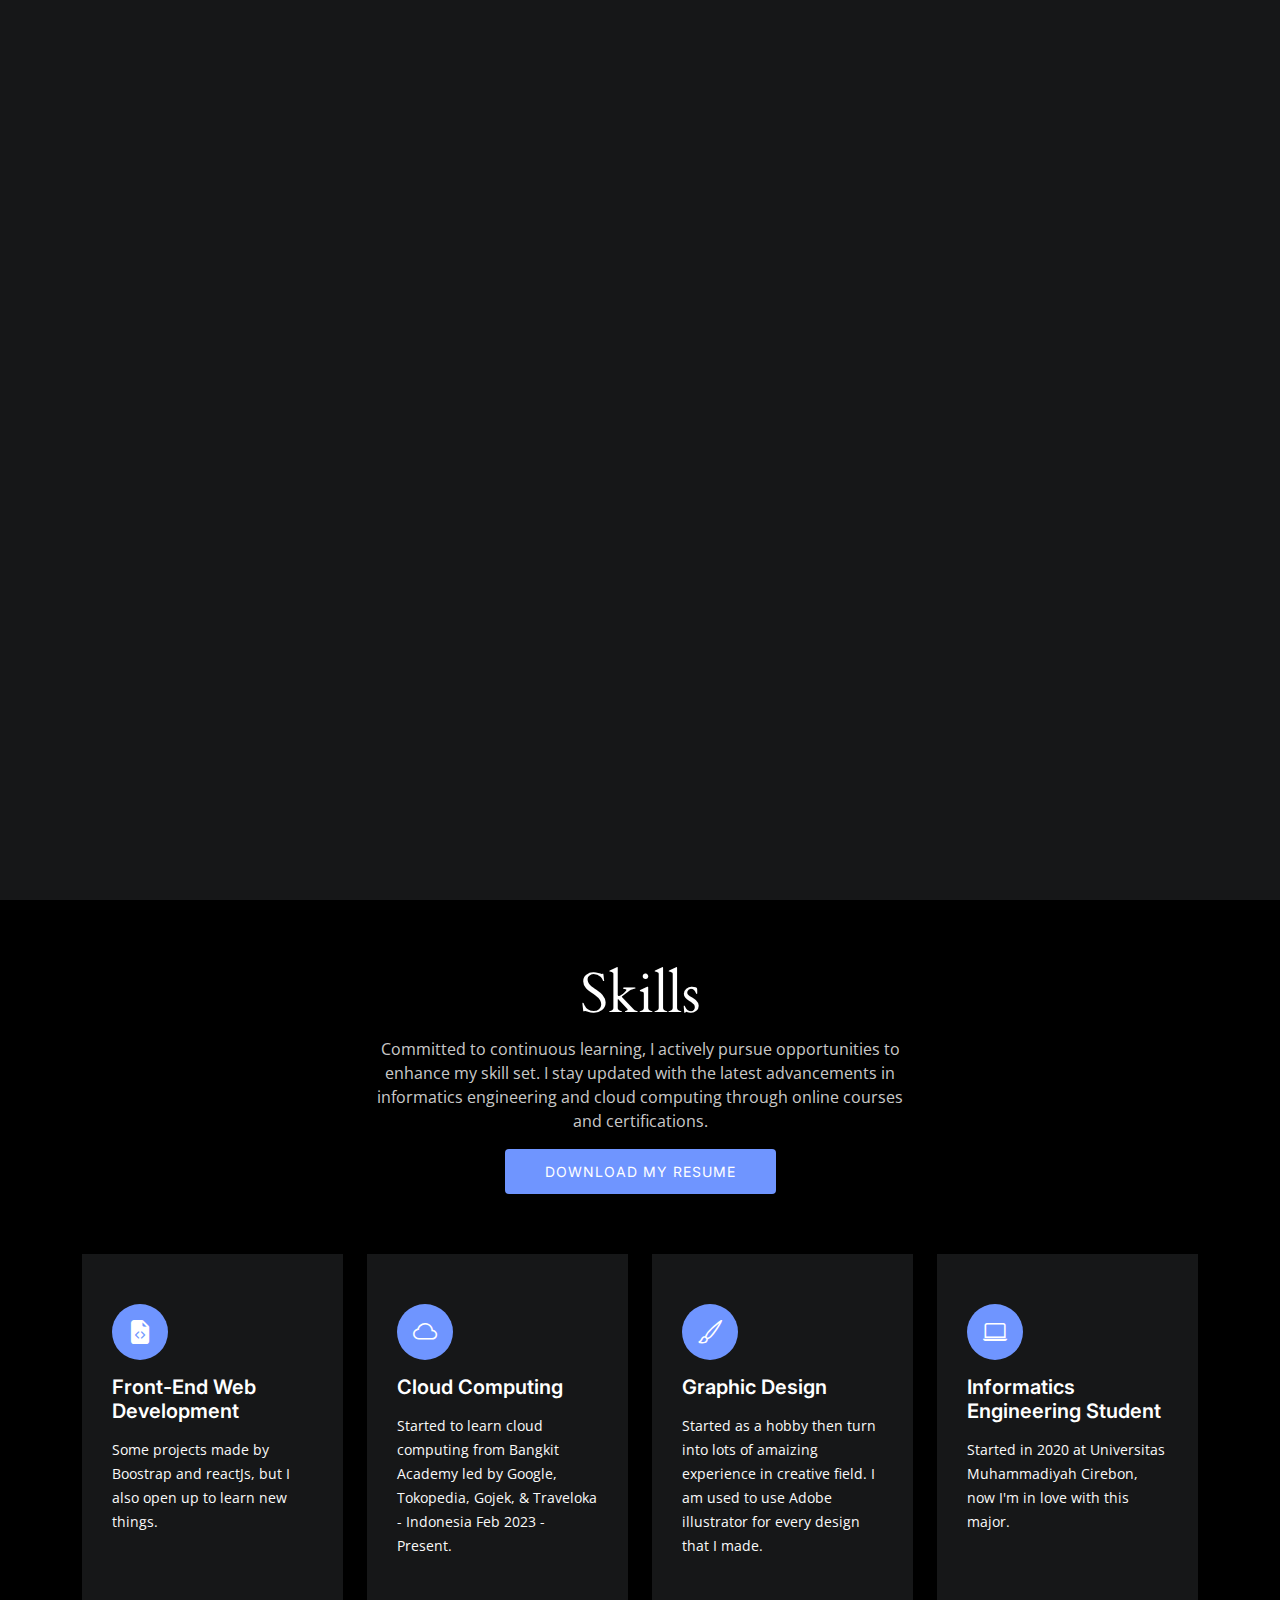
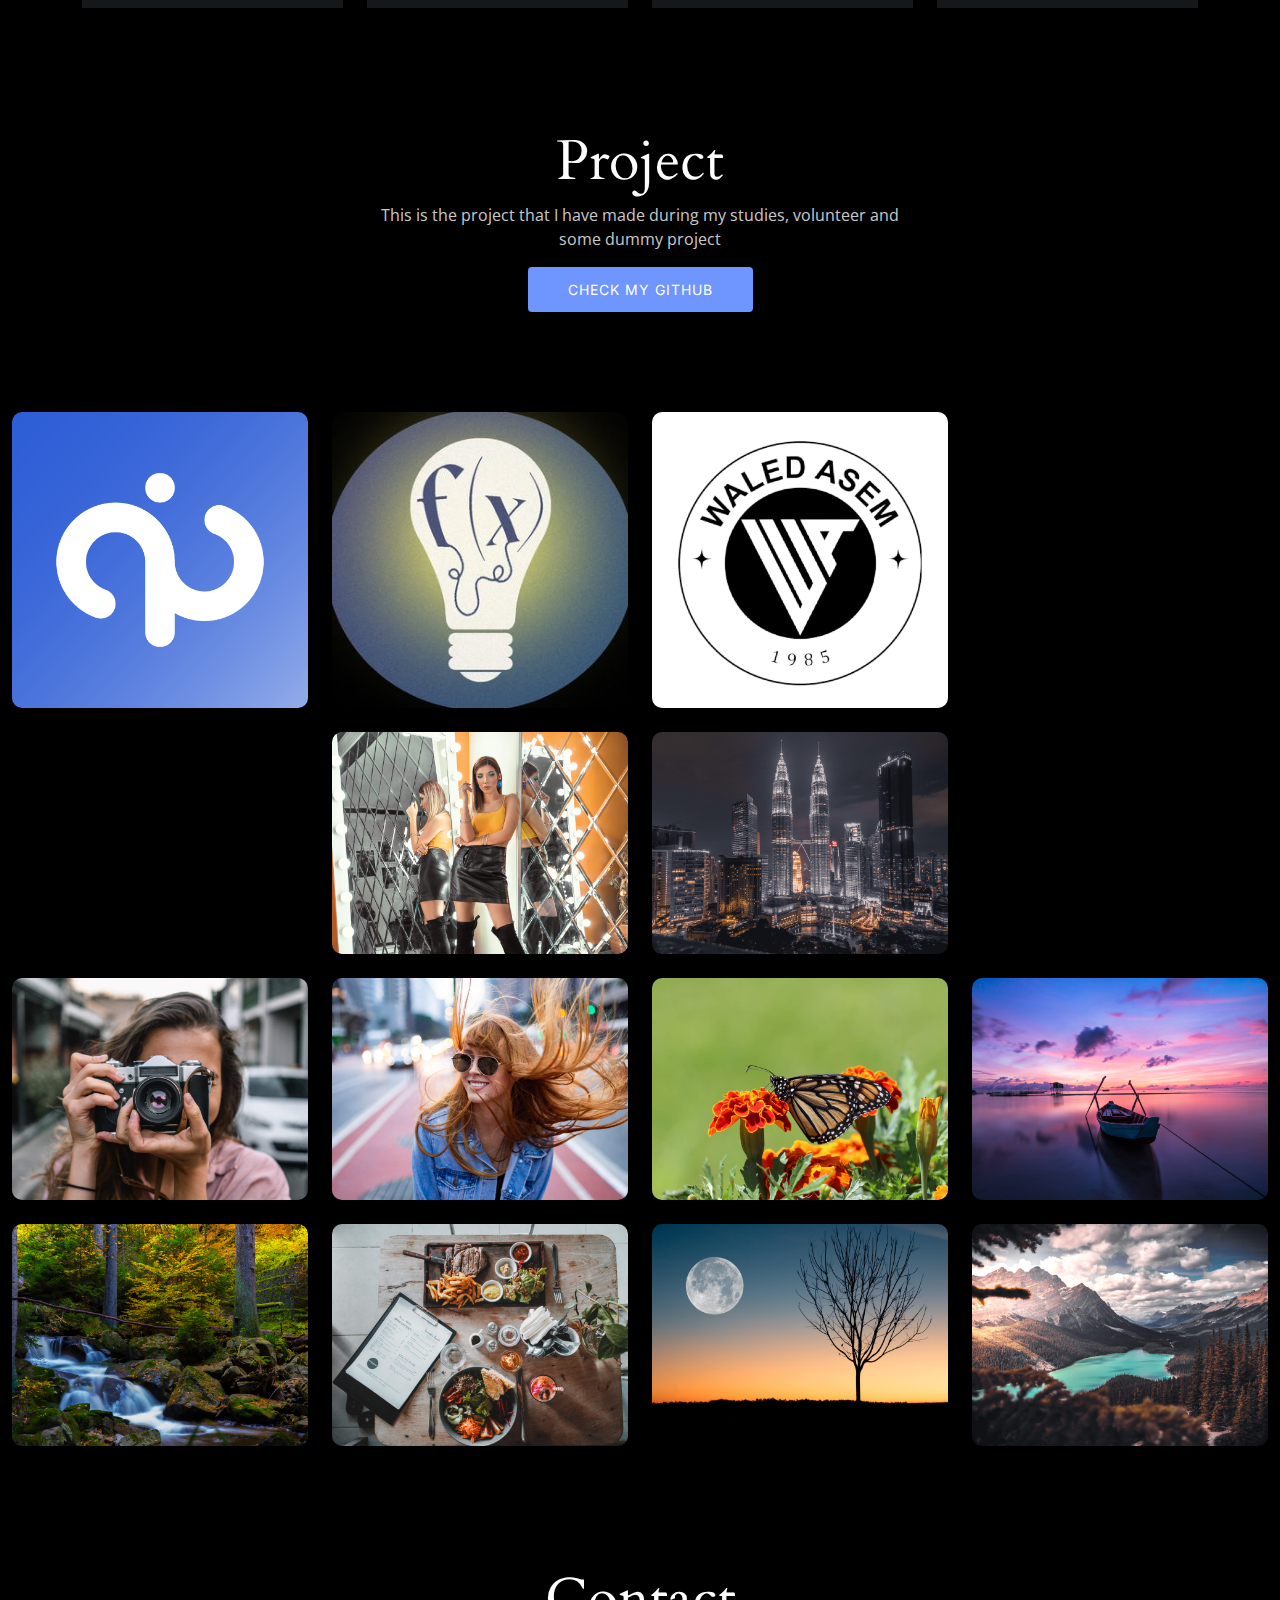
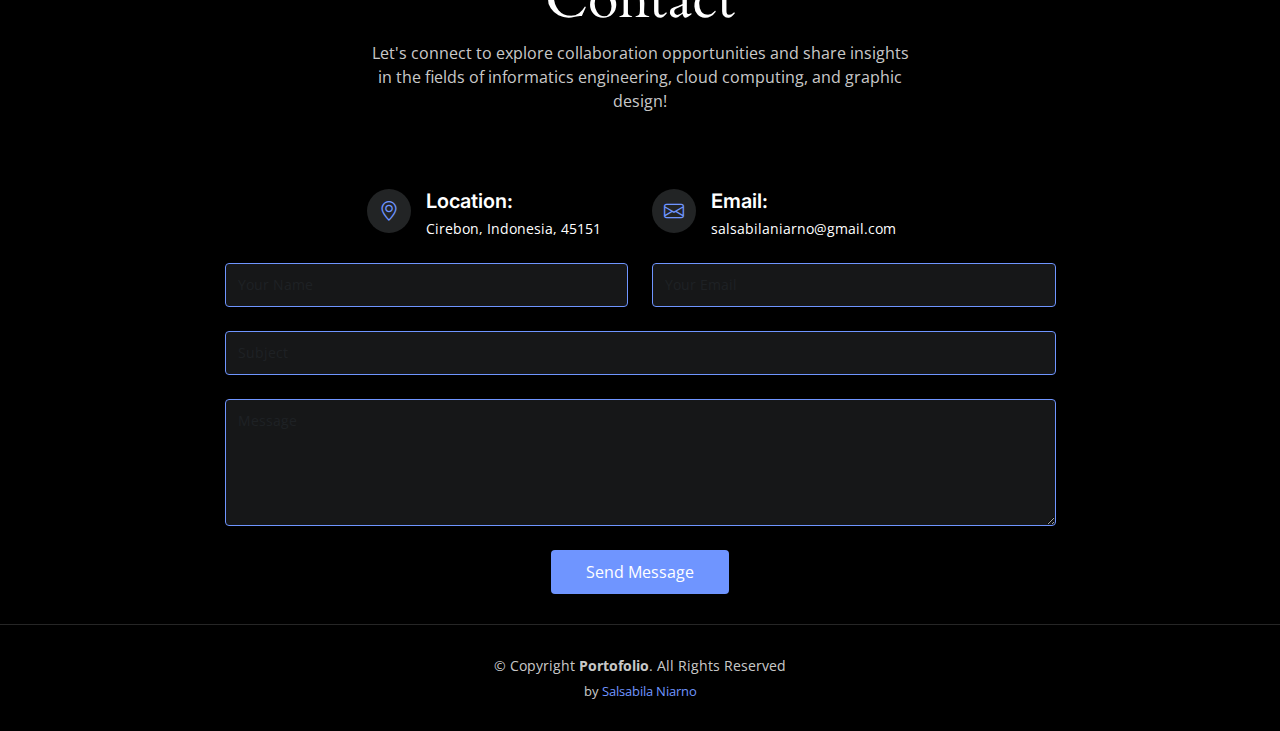
==== commit 0b313e2a: "Update index.html" ====
--- a/index.html
+++ b/index.html
@@ -45,11 +45,11 @@
           <li><a href="#about">About</a></li>
           <li class="dropdown"><a href="#"><span>Project</span> <i class="bi bi-chevron-down dropdown-indicator"></i></a>
             <ul>
-              <li><a href="project.html">College</a></li>
-              <li><a href="project.html">Web Development</a></li>
-              <li><a href="project.html">Graphic Design</a></li>
-              <li><a href="project.html">UI/UX</a></li>
-              <li><a href="project.html">Cloud Computing</a></li>
+              <li><a href="html/project.html">College</a></li>
+              <li><a href="html/project.html">Web Development</a></li>
+              <li><a href="html/project.html">Graphic Design</a></li>
+              <li><a href="html/project.html">UI/UX</a></li>
+              <li><a href="html/project.html">Cloud Computing</a></li>
               <!--
               <li class="dropdown"><a href="#"><span>Sub Menu</span> <i class="bi bi-chevron-down dropdown-indicator"></i></a>
                 <ul>
@@ -233,19 +233,19 @@
           </div><!-- End project Item -->
           <div class="col-xl-3 col-lg-4 col-md-6">
             <div class="project-item h-100">
-              <img src="assets/img/project/project-4.jpg" class="img-fluid" alt="">
-              <div class="project-links d-flex align-items-center justify-content-center">
-                <a href="assets/img/project/project-4.jpg" title="Proyek Bookshelf API" class="glightbox preview-link"><i class="bi bi-arrows-angle-expand"></i></a>
-                <a href="https://github.com/justniar/Bookshelf-API-Assignment" class="details-link"><i class="bi bi-link-45deg"></i></a>
-              </div>
-            </div>
-          </div><!-- End project Item -->
-          <div class="col-xl-3 col-lg-4 col-md-6">
-            <div class="project-item h-100">
-              <img src="assets/img/project/project-5.jpg" class="img-fluid" alt="">
-              <div class="project-links d-flex align-items-center justify-content-center">
-                <a href="assets/img/project/project-5.jpg" title="project 5" class="glightbox preview-link"><i class="bi bi-arrows-angle-expand"></i></a>
-                <a href="project-single.html" class="details-link"><i class="bi bi-link-45deg"></i></a>
+              <img src="assets/img/project/book.jpg" class="img-fluid" alt="">
+              <div class="project-links d-flex align-items-center justify-content-center">
+                <a href="assets/img/project/book-api.png" title="Proyek Bookshelf API" class="glightbox preview-link"><i class="bi bi-arrows-angle-expand"></i></a>
+                <a href="https://github.com/justniar/Bookshelf-API-Assignment" class="details-link" target="_blank"><i class="bi bi-link-45deg"></i></a>
+              </div>
+            </div>
+          </div><!-- End project Item -->
+          <div class="col-xl-3 col-lg-4 col-md-6">
+            <div class="project-item h-100">
+              <img src="assets/img/project/dg.png" class="img-fluid" alt="">
+              <div class="project-links d-flex align-items-center justify-content-center">
+                <a href="assets/img/project/dg-2022.jpeg" title="Graphic Design Portfolio 2022" class="glightbox preview-link"><i class="bi bi-arrows-angle-expand"></i></a>
+                <a href="https://drive.google.com/file/d/1gQa7uHskXY40WLwI4RKTxJV3f5kWqe6_/view" class="details-link" target="_blank"><i class="bi bi-link-45deg"></i></a>
               </div>
             </div>
           </div><!-- End project Item -->
@@ -254,7 +254,7 @@
               <img src="assets/img/project/project-6.jpg" class="img-fluid" alt="">
               <div class="project-links d-flex align-items-center justify-content-center">
                 <a href="assets/img/project/project-6.jpg" title="project 6" class="glightbox preview-link"><i class="bi bi-arrows-angle-expand"></i></a>
-                <a href="project-single.html" class="details-link"><i class="bi bi-link-45deg"></i></a>
+                <a href="html/project-single.html" class="details-link"><i class="bi bi-link-45deg"></i></a>
               </div>
             </div>
           </div><!-- End project Item -->
@@ -263,7 +263,7 @@
               <img src="assets/img/project/project-7.jpg" class="img-fluid" alt="">
               <div class="project-links d-flex align-items-center justify-content-center">
                 <a href="assets/img/project/project-7.jpg" title="project 7" class="glightbox preview-link"><i class="bi bi-arrows-angle-expand"></i></a>
-                <a href="project-single.html" class="details-link"><i class="bi bi-link-45deg"></i></a>
+                <a href="html/project-single.html" class="details-link"><i class="bi bi-link-45deg"></i></a>
               </div>
             </div>
           </div><!-- End project Item -->
@@ -272,7 +272,7 @@
               <img src="assets/img/project/project-8.jpg" class="img-fluid" alt="">
               <div class="project-links d-flex align-items-center justify-content-center">
                 <a href="assets/img/project/project-8.jpg" title="project 8" class="glightbox preview-link"><i class="bi bi-arrows-angle-expand"></i></a>
-                <a href="project-single.html" class="details-link"><i class="bi bi-link-45deg"></i></a>
+                <a href="html/project-single.html" class="details-link"><i class="bi bi-link-45deg"></i></a>
               </div>
             </div>
           </div><!-- End project Item -->
@@ -281,7 +281,7 @@
               <img src="assets/img/project/project-9.jpg" class="img-fluid" alt="">
               <div class="project-links d-flex align-items-center justify-content-center">
                 <a href="assets/img/project/project-9.jpg" title="project 9" class="glightbox preview-link"><i class="bi bi-arrows-angle-expand"></i></a>
-                <a href="project-single.html" class="details-link"><i class="bi bi-link-45deg"></i></a>
+                <a href="html/project-single.html" class="details-link"><i class="bi bi-link-45deg"></i></a>
               </div>
             </div>
           </div><!-- End project Item -->
@@ -290,7 +290,7 @@
               <img src="assets/img/project/project-10.jpg" class="img-fluid" alt="">
               <div class="project-links d-flex align-items-center justify-content-center">
                 <a href="assets/img/project/project-10.jpg" title="project 10" class="glightbox preview-link"><i class="bi bi-arrows-angle-expand"></i></a>
-                <a href="project-single.html" class="details-link"><i class="bi bi-link-45deg"></i></a>
+                <a href="html/project-single.html" class="details-link"><i class="bi bi-link-45deg"></i></a>
               </div>
             </div>
           </div><!-- End project Item -->
@@ -299,7 +299,7 @@
               <img src="assets/img/project/project-11.jpg" class="img-fluid" alt="">
               <div class="project-links d-flex align-items-center justify-content-center">
                 <a href="assets/img/project/project-11.jpg" title="project 11" class="glightbox preview-link"><i class="bi bi-arrows-angle-expand"></i></a>
-                <a href="project-single.html" class="details-link"><i class="bi bi-link-45deg"></i></a>
+                <a href="html/project-single.html" class="details-link"><i class="bi bi-link-45deg"></i></a>
               </div>
             </div>
           </div><!-- End project Item -->
@@ -308,7 +308,7 @@
               <img src="assets/img/project/project-12.jpg" class="img-fluid" alt="">
               <div class="project-links d-flex align-items-center justify-content-center">
                 <a href="assets/img/project/project-12.jpg" title="project 12" class="glightbox preview-link"><i class="bi bi-arrows-angle-expand"></i></a>
-                <a href="project-single.html" class="details-link"><i class="bi bi-link-45deg"></i></a>
+                <a href="html/project-single.html" class="details-link"><i class="bi bi-link-45deg"></i></a>
               </div>
             </div>
           </div><!-- End project Item -->
@@ -317,7 +317,7 @@
               <img src="assets/img/project/project-13.jpg" class="img-fluid" alt="">
               <div class="project-links d-flex align-items-center justify-content-center">
                 <a href="assets/img/project/project-13.jpg" title="project 13" class="glightbox preview-link"><i class="bi bi-arrows-angle-expand"></i></a>
-                <a href="project-single.html" class="details-link"><i class="bi bi-link-45deg"></i></a>
+                <a href="html/project-single.html" class="details-link"><i class="bi bi-link-45deg"></i></a>
               </div>
             </div>
           </div><!-- End project Item -->
@@ -326,7 +326,7 @@
               <img src="assets/img/project/project-14.jpg" class="img-fluid" alt="">
               <div class="project-links d-flex align-items-center justify-content-center">
                 <a href="assets/img/project/project-14.jpg" title="project 14" class="glightbox preview-link"><i class="bi bi-arrows-angle-expand"></i></a>
-                <a href="project-single.html" class="details-link"><i class="bi bi-link-45deg"></i></a>
+                <a href="html/project-single.html" class="details-link"><i class="bi bi-link-45deg"></i></a>
               </div>
             </div>
           </div><!-- End project Item -->
@@ -335,7 +335,7 @@
               <img src="assets/img/project/project-15.jpg" class="img-fluid" alt="">
               <div class="project-links d-flex align-items-center justify-content-center">
                 <a href="assets/img/project/project-15.jpg" title="project 15" class="glightbox preview-link"><i class="bi bi-arrows-angle-expand"></i></a>
-                <a href="project-single.html" class="details-link"><i class="bi bi-link-45deg"></i></a>
+                <a href="html/project-single.html" class="details-link"><i class="bi bi-link-45deg"></i></a>
               </div>
             </div>
           </div><!-- End project Item -->
@@ -344,7 +344,7 @@
               <img src="assets/img/project/project-16.jpg" class="img-fluid" alt="">
               <div class="project-links d-flex align-items-center justify-content-center">
                 <a href="assets/img/project/project-16.jpg" title="project 16" class="glightbox preview-link"><i class="bi bi-arrows-angle-expand"></i></a>
-                <a href="project-single.html" class="details-link"><i class="bi bi-link-45deg"></i></a>
+                <a href="html/project-single.html" class="details-link"><i class="bi bi-link-45deg"></i></a>
               </div>
             </div>
           </div><!-- End project Item -->
@@ -459,4 +459,4 @@
 
 </body>
 
-</html>+</html>
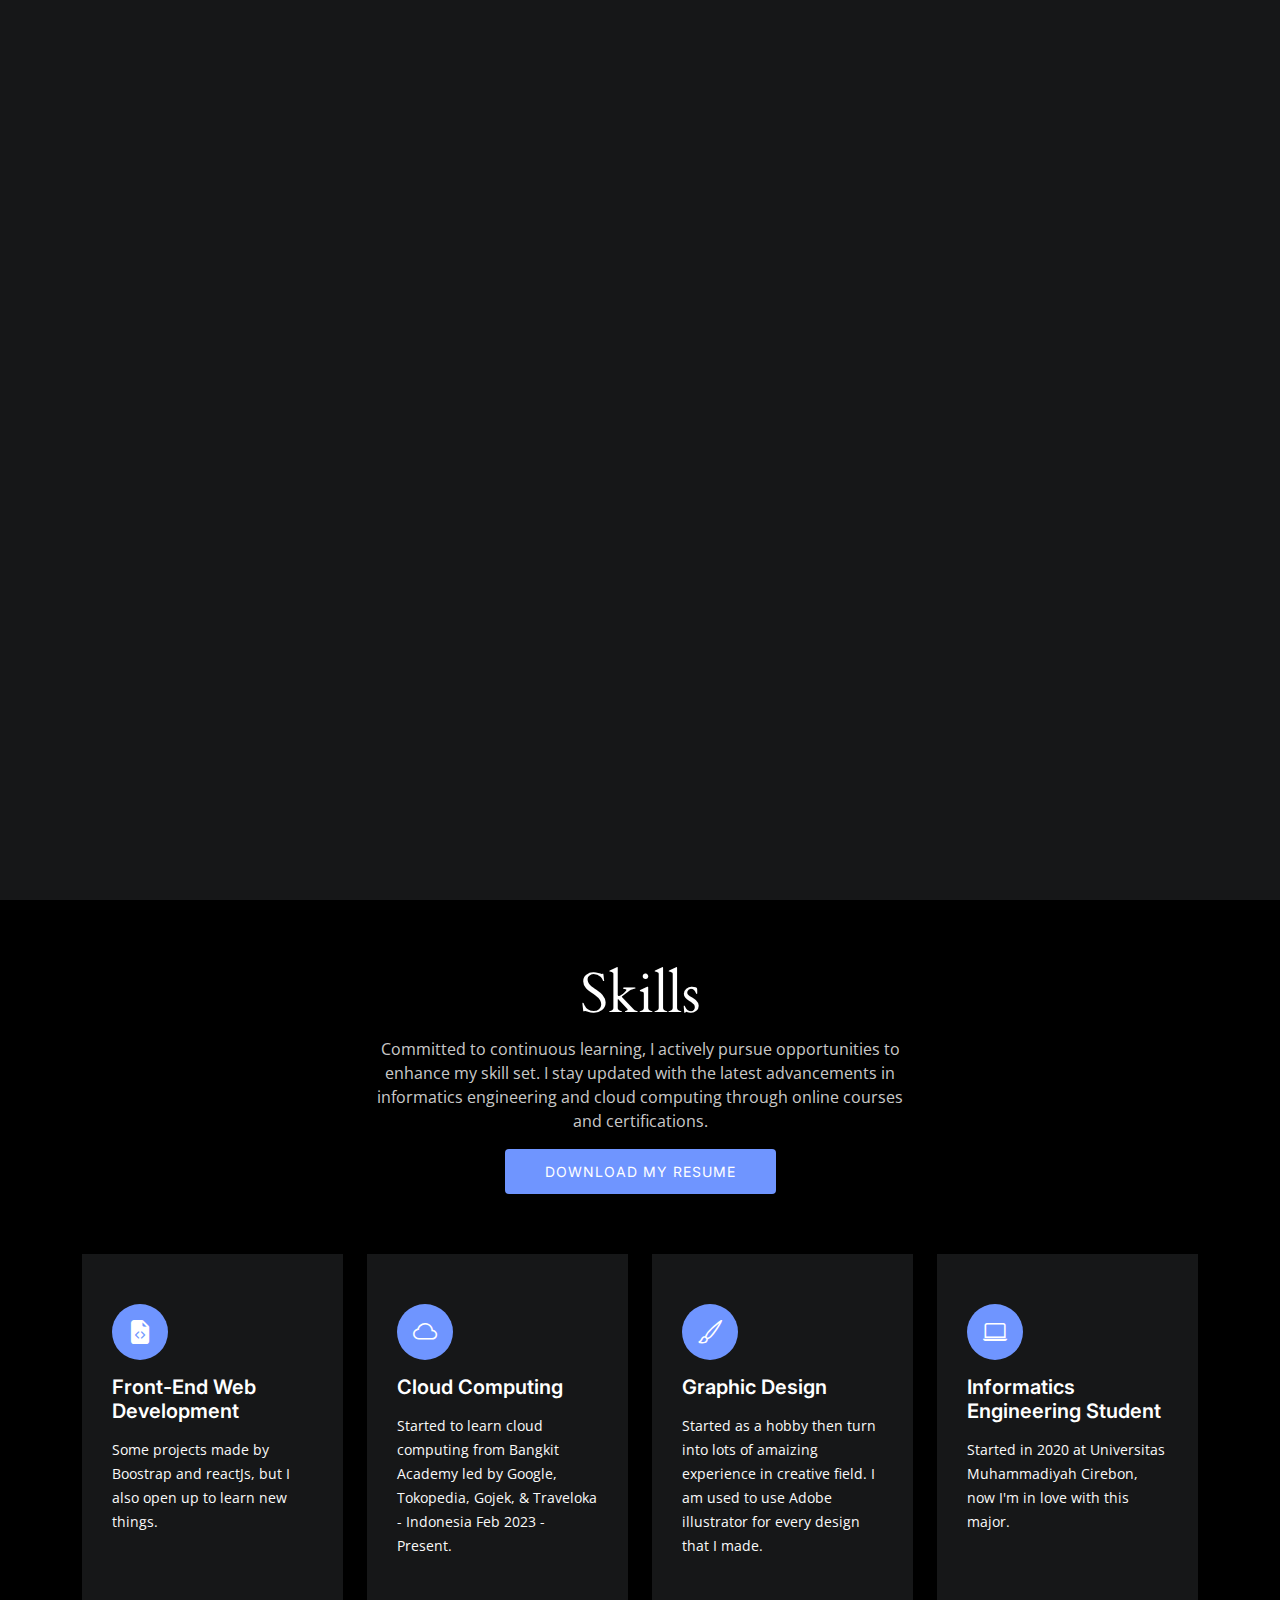
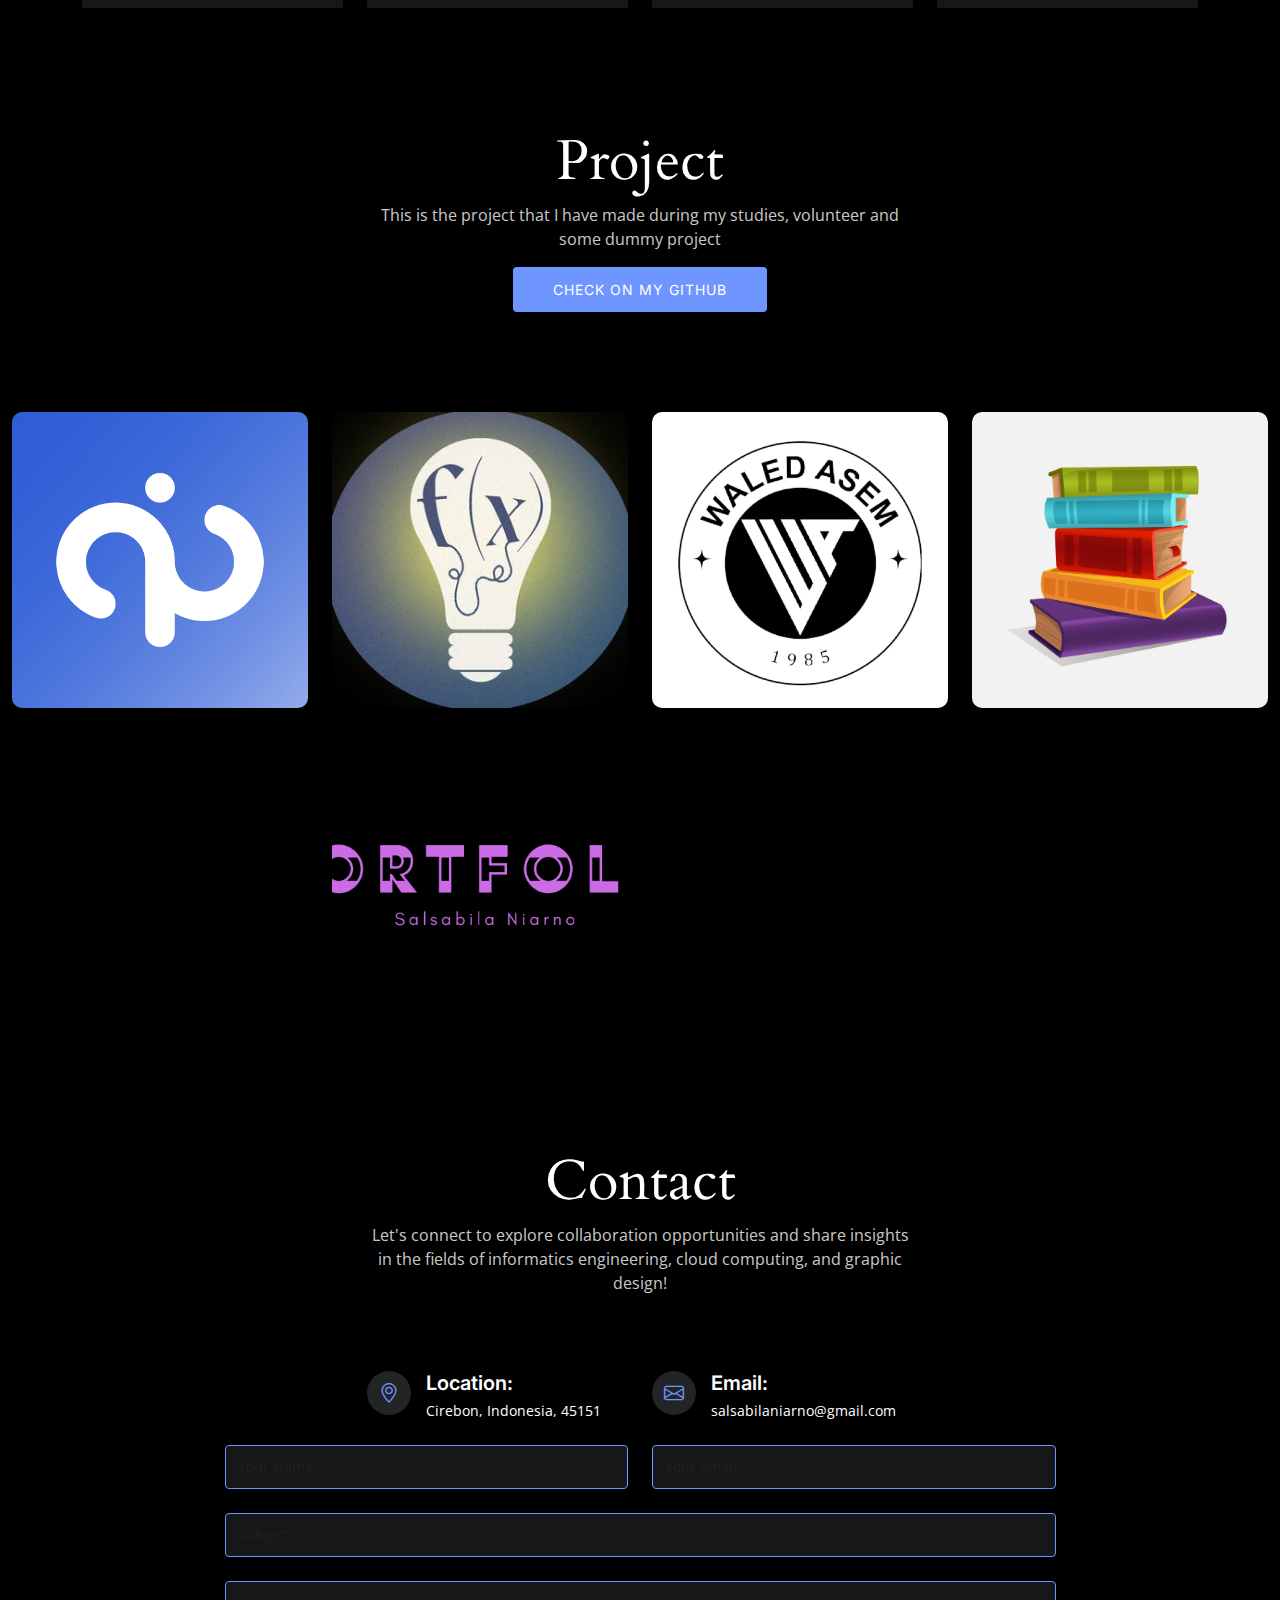
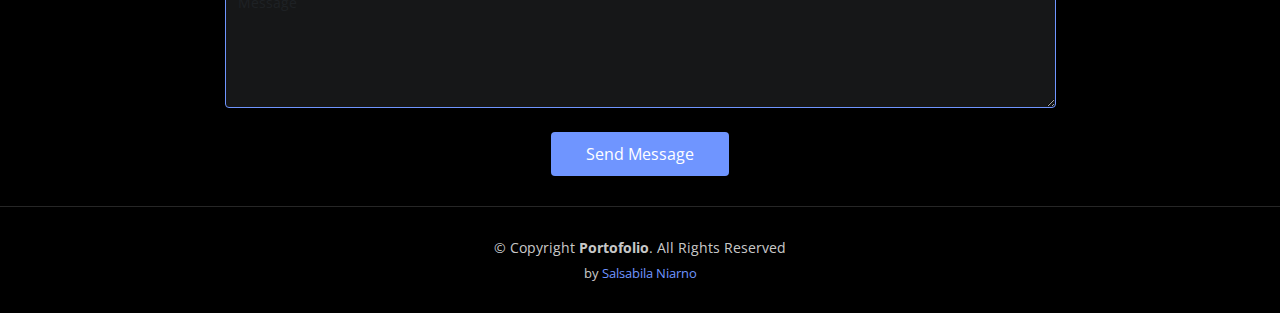
==== commit f817adc0: "Update index.html" ====
--- a/index.html
+++ b/index.html
@@ -68,7 +68,7 @@
 
       <div class="header-social-links">
         <a href="https://github.com/justniar" class="github" target="_blank"><i class="bi bi-github"></i></a>
-        <a href="https://web.facebook.com/NiarSalsa/" class="facebook" target="_blank"><i class="bi bi-facebook"></i></a>
+        <a href="https://www.facebook.com/profile.php?id=100014218877573&mibextid=ZbWKwL" class="facebook" target="_blank"><i class="bi bi-facebook"></i></a>
         <a href="https://www.instagram.com/niarsalsaa/" class="instagram" target="_blank"><i class="bi bi-instagram"></i></a>
         <a href="https://www.linkedin.com/in/salsabila-niarno/" class="linkedin" target="_blank"><i class="bi bi-linkedin"></i></i></a>
       </div>
@@ -194,7 +194,7 @@
             <h2>Project</h2>
             <p>This is the project that I have made during my studies, volunteer and some dummy project</p>
 
-            <a class="cta-btn" href="https://github.com/justniar">Check my Github</a>
+            <a class="cta-btn" href="https://github.com/justniar">Check on my Github</a>
 
           </div>
         </div>
@@ -251,100 +251,10 @@
           </div><!-- End project Item -->
           <div class="col-xl-3 col-lg-4 col-md-6">
             <div class="project-item h-100">
-              <img src="assets/img/project/project-6.jpg" class="img-fluid" alt="">
-              <div class="project-links d-flex align-items-center justify-content-center">
-                <a href="assets/img/project/project-6.jpg" title="project 6" class="glightbox preview-link"><i class="bi bi-arrows-angle-expand"></i></a>
-                <a href="html/project-single.html" class="details-link"><i class="bi bi-link-45deg"></i></a>
-              </div>
-            </div>
-          </div><!-- End project Item -->
-          <div class="col-xl-3 col-lg-4 col-md-6">
-            <div class="project-item h-100">
-              <img src="assets/img/project/project-7.jpg" class="img-fluid" alt="">
-              <div class="project-links d-flex align-items-center justify-content-center">
-                <a href="assets/img/project/project-7.jpg" title="project 7" class="glightbox preview-link"><i class="bi bi-arrows-angle-expand"></i></a>
-                <a href="html/project-single.html" class="details-link"><i class="bi bi-link-45deg"></i></a>
-              </div>
-            </div>
-          </div><!-- End project Item -->
-          <div class="col-xl-3 col-lg-4 col-md-6">
-            <div class="project-item h-100">
-              <img src="assets/img/project/project-8.jpg" class="img-fluid" alt="">
-              <div class="project-links d-flex align-items-center justify-content-center">
-                <a href="assets/img/project/project-8.jpg" title="project 8" class="glightbox preview-link"><i class="bi bi-arrows-angle-expand"></i></a>
-                <a href="html/project-single.html" class="details-link"><i class="bi bi-link-45deg"></i></a>
-              </div>
-            </div>
-          </div><!-- End project Item -->
-          <div class="col-xl-3 col-lg-4 col-md-6">
-            <div class="project-item h-100">
-              <img src="assets/img/project/project-9.jpg" class="img-fluid" alt="">
-              <div class="project-links d-flex align-items-center justify-content-center">
-                <a href="assets/img/project/project-9.jpg" title="project 9" class="glightbox preview-link"><i class="bi bi-arrows-angle-expand"></i></a>
-                <a href="html/project-single.html" class="details-link"><i class="bi bi-link-45deg"></i></a>
-              </div>
-            </div>
-          </div><!-- End project Item -->
-          <div class="col-xl-3 col-lg-4 col-md-6">
-            <div class="project-item h-100">
-              <img src="assets/img/project/project-10.jpg" class="img-fluid" alt="">
-              <div class="project-links d-flex align-items-center justify-content-center">
-                <a href="assets/img/project/project-10.jpg" title="project 10" class="glightbox preview-link"><i class="bi bi-arrows-angle-expand"></i></a>
-                <a href="html/project-single.html" class="details-link"><i class="bi bi-link-45deg"></i></a>
-              </div>
-            </div>
-          </div><!-- End project Item -->
-          <div class="col-xl-3 col-lg-4 col-md-6">
-            <div class="project-item h-100">
-              <img src="assets/img/project/project-11.jpg" class="img-fluid" alt="">
-              <div class="project-links d-flex align-items-center justify-content-center">
-                <a href="assets/img/project/project-11.jpg" title="project 11" class="glightbox preview-link"><i class="bi bi-arrows-angle-expand"></i></a>
-                <a href="html/project-single.html" class="details-link"><i class="bi bi-link-45deg"></i></a>
-              </div>
-            </div>
-          </div><!-- End project Item -->
-          <div class="col-xl-3 col-lg-4 col-md-6">
-            <div class="project-item h-100">
-              <img src="assets/img/project/project-12.jpg" class="img-fluid" alt="">
-              <div class="project-links d-flex align-items-center justify-content-center">
-                <a href="assets/img/project/project-12.jpg" title="project 12" class="glightbox preview-link"><i class="bi bi-arrows-angle-expand"></i></a>
-                <a href="html/project-single.html" class="details-link"><i class="bi bi-link-45deg"></i></a>
-              </div>
-            </div>
-          </div><!-- End project Item -->
-          <div class="col-xl-3 col-lg-4 col-md-6">
-            <div class="project-item h-100">
-              <img src="assets/img/project/project-13.jpg" class="img-fluid" alt="">
-              <div class="project-links d-flex align-items-center justify-content-center">
-                <a href="assets/img/project/project-13.jpg" title="project 13" class="glightbox preview-link"><i class="bi bi-arrows-angle-expand"></i></a>
-                <a href="html/project-single.html" class="details-link"><i class="bi bi-link-45deg"></i></a>
-              </div>
-            </div>
-          </div><!-- End project Item -->
-          <div class="col-xl-3 col-lg-4 col-md-6">
-            <div class="project-item h-100">
-              <img src="assets/img/project/project-14.jpg" class="img-fluid" alt="">
-              <div class="project-links d-flex align-items-center justify-content-center">
-                <a href="assets/img/project/project-14.jpg" title="project 14" class="glightbox preview-link"><i class="bi bi-arrows-angle-expand"></i></a>
-                <a href="html/project-single.html" class="details-link"><i class="bi bi-link-45deg"></i></a>
-              </div>
-            </div>
-          </div><!-- End project Item -->
-          <div class="col-xl-3 col-lg-4 col-md-6">
-            <div class="project-item h-100">
-              <img src="assets/img/project/project-15.jpg" class="img-fluid" alt="">
-              <div class="project-links d-flex align-items-center justify-content-center">
-                <a href="assets/img/project/project-15.jpg" title="project 15" class="glightbox preview-link"><i class="bi bi-arrows-angle-expand"></i></a>
-                <a href="html/project-single.html" class="details-link"><i class="bi bi-link-45deg"></i></a>
-              </div>
-            </div>
-          </div><!-- End project Item -->
-          <div class="col-xl-3 col-lg-4 col-md-6">
-            <div class="project-item h-100">
-              <img src="assets/img/project/project-16.jpg" class="img-fluid" alt="">
-              <div class="project-links d-flex align-items-center justify-content-center">
-                <a href="assets/img/project/project-16.jpg" title="project 16" class="glightbox preview-link"><i class="bi bi-arrows-angle-expand"></i></a>
-                <a href="html/project-single.html" class="details-link"><i class="bi bi-link-45deg"></i></a>
+              <img src="assets/img/project/BEMFT Logo.png" class="img-fluid" alt="">
+              <div class="project-links d-flex align-items-center justify-content-center">
+                <a href="assets/img/project/BEMFT Logo.png" title="BEM Fakultas Teknik Universitas Muhammadiyah Cirebon" class="glightbox preview-link"><i class="bi bi-arrows-angle-expand"></i></a>
+                <a href="https://justniar.github.io/bemftumc/" class="details-link"><i class="bi bi-link-45deg"></i></a>
               </div>
             </div>
           </div><!-- End project Item -->
